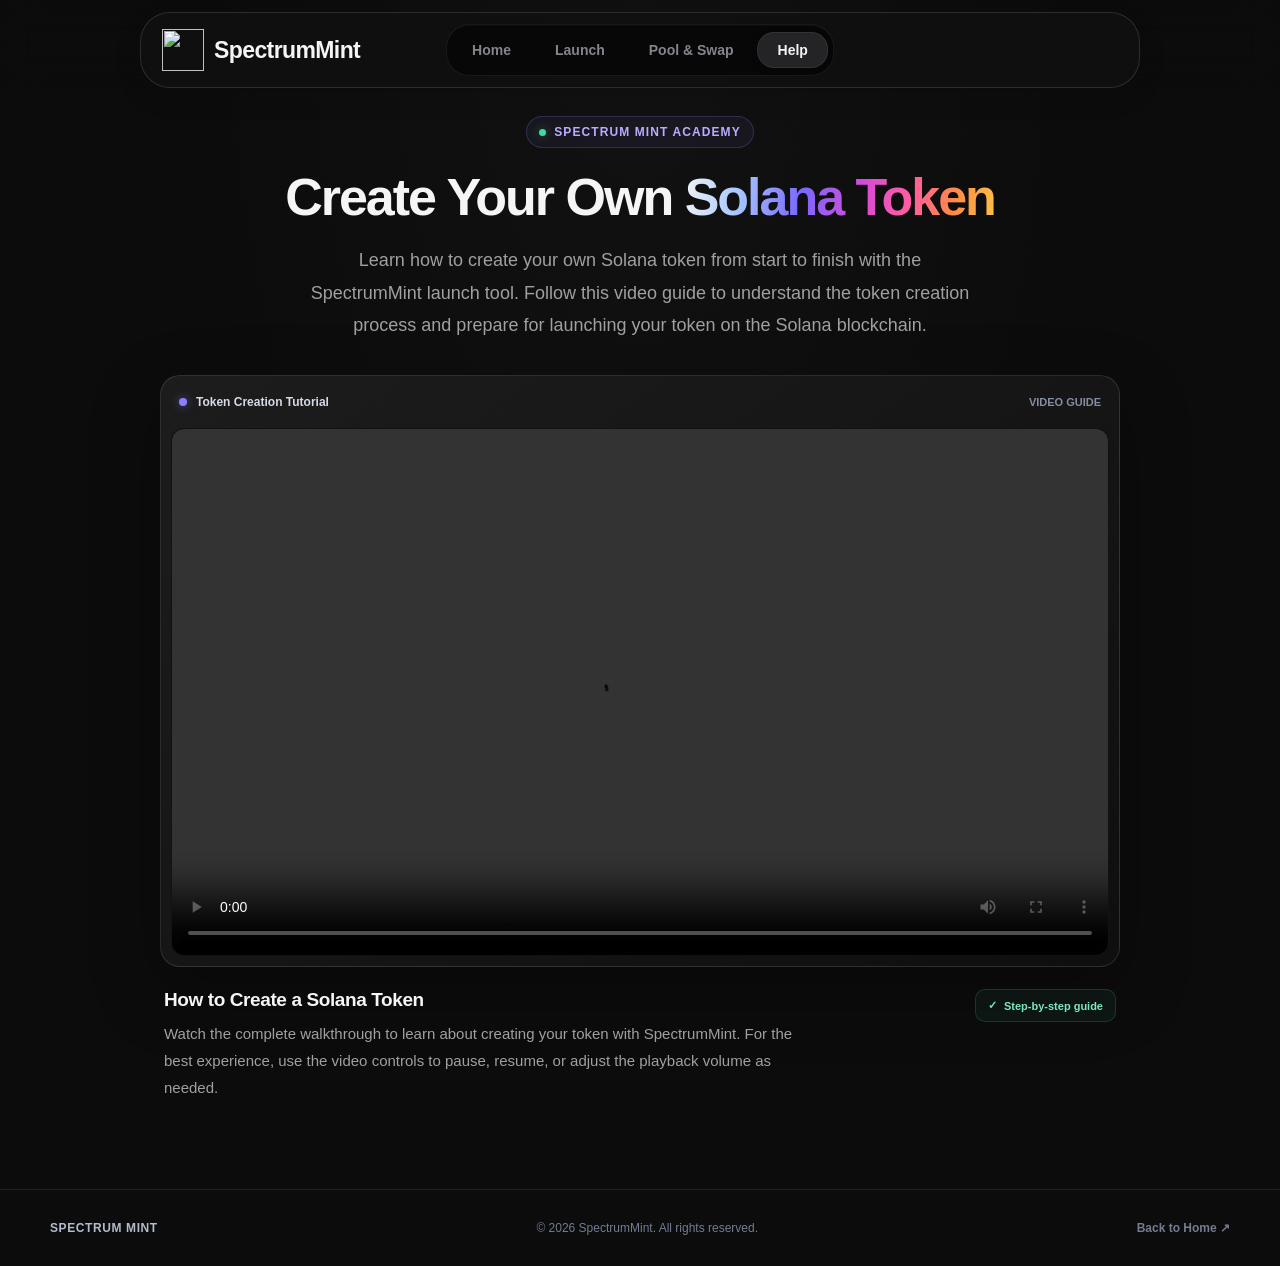
==== help.htm @ 0cbd2b01 "Add files via upload" ====
<!DOCTYPE html>
<html lang="en">
<head>
    <meta charset="UTF-8">
    <meta name="viewport" content="width=device-width, initial-scale=1.0">

    <title>SpectrumMint - Solana Token Creation Guide |</title>

    <meta
        name="description"
        content="Learn how to create and launch your own Solana token with the SpectrumMint launch tool."
    >

    <meta name="theme-color" content="#0c0c0c">
	<link rel="preconnect" href="https://fonts.googleapis.com">
	<link rel="preconnect" href="https://fonts.gstatic.com" crossorigin>
	<link
		href="https://fonts.googleapis.com/css2?family=Geist+Mono:wght@400;500;600;700&display=swap"
		rel="stylesheet"
	>

    <style>
        /* ========================================
           SPECTRUMMINT — VIDEO TUTORIAL PAGE
        ======================================== */

        :root {
            --bg: #0c0c0c;
            --surface: #131313;
            --surface-hover: #1a1a1a;
            --border: rgba(255, 255, 255, 0.09);
            --text: #f5f5f5;
            --muted: #a0a0a0;
            --accent: #8b7cff;
            --accent-blue: #5c9dff;
            --success: #42d9a1;
            --radius: 16px;
            --content-width: 1180px;
        }

        * {
            box-sizing: border-box;
            margin: 0;
            padding: 0;
        }

        html {
            scroll-behavior: smooth;
        }

        body {
            min-height: 100vh;
            display: flex;
            flex-direction: column;
            background:
                radial-gradient(
                    ellipse at 50% 0%,
                    rgba(255, 255, 255, 0.025),
                    transparent 50%
                ),
                var(--bg);
            color: var(--text);
            font-family:
                Inter,
                -apple-system,
                BlinkMacSystemFont,
                "Segoe UI",
                Roboto,
                Helvetica,
                Arial,
                sans-serif;
            -webkit-font-smoothing: antialiased;
            text-rendering: optimizeLegibility;
        }

        body,
        button,
        a {
            font-family:
                Inter,
                -apple-system,
                BlinkMacSystemFont,
                "Segoe UI",
                Roboto,
                Helvetica,
                Arial,
                sans-serif;
        }

        a {
            color: inherit;
        }

        button {
            font: inherit;
        }

        /* ========================================
           HEADER
        ======================================== */

        .site-header {
            position: sticky;
            top: 0;
            z-index: 100;
            width: 100%;
            padding: 12px 0 0;
            background: transparent;
            backdrop-filter: blur(18px);
            -webkit-backdrop-filter: blur(18px);
        }

        .header-inner {
            position: relative;
            width: min(100% - 40px, 1000px);
            min-height: 76px;
            margin: 0 auto;
            padding: 0 21px;
            display: flex;
            align-items: center;
            justify-content: space-between;
            gap: 24px;
            border: 1px solid rgba(255, 255, 255, 0.12);
            border-radius: 30px;
            background: rgba(17, 17, 17, 0.88);
            box-shadow: 0 8px 28px rgba(0, 0, 0, 0.12);
        }

        .brand {
            display: inline-flex;
            align-items: center;
            gap: 10px;
            flex-shrink: 0;
            color: var(--text);
            text-decoration: none;
            font-size: 23px;
            font-weight: 800;
            letter-spacing: -0.6px;
        }

        .brand-mark {
            width: 42px;
            height: 42px;
            display: block;
            object-fit: contain;
            flex: 0 0 auto;
        }

        .brand-name {
            white-space: nowrap;
        }

        .brand-name span {
            color: #a99dff;
        }

        .main-nav {
            position: absolute;
            left: 50%;
            top: 50%;
            transform: translate(-50%, -50%);
            display: flex;
            align-items: center;
            justify-content: center;
            gap: 4px;
            padding: 7px 5px;
            border: 1px solid rgba(255, 255, 255, 0.07);
            border-radius: 23px;
            background: rgba(7, 7, 7, 0.82);
            box-shadow: inset 0 1px 0 rgba(255, 255, 255, 0.025);
        }

        .main-nav a {
            display: inline-flex;
            align-items: center;
            justify-content: center;
            min-height: 36px;
            padding: 0 19px;
            border: 1px solid transparent;
            border-radius: 17px;
            color: #85858d;
            text-decoration: none;
            font-size: 14px;
            font-weight: 550;
            white-space: nowrap;
            transition:
                color 0.2s ease,
                background 0.2s ease,
                border-color 0.2s ease;
        }

        .main-nav a:hover {
            color: var(--text);
            background: rgba(255, 255, 255, 0.045);
        }

        .main-nav a.active {
            color: #f5f5f7;
            background: #242426;
            border-color: rgba(255, 255, 255, 0.07);
            box-shadow: 0 2px 7px rgba(0, 0, 0, 0.2);
        }

        .header-actions {
            display: flex;
            align-items: center;
            gap: 10px;
        }

        .launch-button {
            display: inline-flex;
            align-items: center;
            justify-content: center;
            gap: 8px;
            min-height: 40px;
            padding: 0 16px;
            border: 1px solid rgba(139, 124, 255, 0.45);
            border-radius: 11px;
            background: linear-gradient(
                135deg,
                #8273f4,
                #6559dc
            );
            box-shadow: 0 4px 18px rgba(110, 94, 235, 0.16);
            color: #fff;
            text-decoration: none;
            font-size: 13px;
            font-weight: 700;
            white-space: nowrap;
            transition:
                transform 0.2s ease,
                box-shadow 0.2s ease;
        }

        .launch-button:hover {
            transform: translateY(-1px);
            box-shadow: 0 7px 24px rgba(110, 94, 235, 0.28);
        }

        .menu-toggle {
            display: none;
            width: 42px;
            height: 42px;
            align-items: center;
            justify-content: center;
            border: 1px solid var(--border);
            border-radius: 11px;
            background: var(--surface);
            color: var(--text);
            font-size: 21px;
            cursor: pointer;
        }

        /* ========================================
           MAIN CONTENT
        ======================================== */

        .main-content {
            width: min(100% - 40px, var(--content-width));
            margin: 0 auto;
            padding: 28px 0 88px;
            flex: 1;
        }

        .intro {
            max-width: 760px;
            margin: 0 auto 34px;
            text-align: center;
        }

        .eyebrow {
            display: inline-flex;
            align-items: center;
            gap: 8px;
            margin-bottom: 20px;
            padding: 8px 12px;
            border: 1px solid rgba(139, 124, 255, 0.22);
            border-radius: 999px;
            background: rgba(139, 124, 255, 0.07);
            color: #b8adff;
            font-size: 12px;
            font-weight: 750;
            letter-spacing: 1.1px;
            text-transform: uppercase;
        }

        .status-dot {
            width: 7px;
            height: 7px;
            border-radius: 50%;
            background: var(--success);
            box-shadow: 0 0 10px rgba(66, 217, 161, 0.4);
        }

        .course-title {
            max-width: 780px;
            margin: 0 auto 18px;
            color: var(--text);
            font-size: clamp(32px, 5vw, 52px);
            font-weight: 800;
            letter-spacing: -2px;
            line-height: 1.12;
        }

        .course-title span {
            background: linear-gradient(
                100deg,
                #f5f5f5 0%,
                #a8c7ff 18%,
                #7868ff 38%,
                #d84bd6 57%,
                #ff5d9e 72%,
                #ff8b45 86%,
                #ffc247 100%
            );
            -webkit-background-clip: text;
            background-clip: text;
            -webkit-text-fill-color: transparent;
            color: transparent;
        }

        .course-description {
            max-width: 670px;
            margin: 0 auto;
            color: var(--muted);
            font-size: 18px;
            font-weight: 400;
            line-height: 1.8;
        }

        /* ========================================
           VIDEO SECTION
        ======================================== */

        .video-section {
            width: 100%;
            max-width: 960px;
            margin: 0 auto;
        }

        .video-card {
            overflow: hidden;
            padding: 10px;
            border: 1px solid rgba(255, 255, 255, 0.11);
            border-radius: 20px;
            background: linear-gradient(
                145deg,
                rgba(29, 29, 29, 0.98),
                rgba(15, 15, 15, 0.98)
            );
            box-shadow: 0 24px 70px rgba(0, 0, 0, 0.30);
        }

        .video-topbar {
            min-height: 42px;
            padding: 0 8px 10px;
            display: flex;
            align-items: center;
            justify-content: space-between;
            gap: 12px;
        }

        .video-topbar-label {
            display: flex;
            align-items: center;
            gap: 9px;
            color: #d6d9e7;
            font-size: 12px;
            font-weight: 650;
        }

        .video-indicator {
            width: 8px;
            height: 8px;
            border-radius: 50%;
            background: #8c7dff;
            box-shadow: 0 0 10px rgba(140, 125, 255, 0.5);
        }

        .video-quality {
            color: #858da3;
            font-size: 11px;
            font-weight: 600;
        }

        .video-container {
            position: relative;
            width: 100%;
            aspect-ratio: 16 / 9;
            overflow: hidden;
            border: 1px solid rgba(255, 255, 255, 0.07);
            border-radius: 13px;
            background: #000;
        }

        .video-container video {
            display: block;
            width: 100%;
            height: 100%;
            border: 0;
            background: #000;
            object-fit: contain;
        }

        /* ========================================
           VIDEO INFORMATION
        ======================================== */

        .video-details {
            display: flex;
            align-items: flex-start;
            justify-content: space-between;
            gap: 24px;
            margin-top: 22px;
            padding: 0 4px;
        }

        .video-details-main {
            min-width: 0;
        }

        .video-details h2 {
            margin-bottom: 9px;
            color: var(--text);
            font-size: 19px;
            font-weight: 750;
            letter-spacing: -0.4px;
        }

        .video-details p {
            max-width: 660px;
            color: var(--muted);
            font-size: 15px;
            line-height: 1.8;
        }

        .video-badge {
            display: inline-flex;
            align-items: center;
            gap: 7px;
            flex-shrink: 0;
            padding: 9px 12px;
            border: 1px solid rgba(66, 217, 161, 0.18);
            border-radius: 10px;
            background: rgba(66, 217, 161, 0.055);
            color: #7ce8bd;
            font-size: 11px;
            font-weight: 700;
            white-space: nowrap;
        }

        /* ========================================
           FOOTER
        ======================================== */

        .site-footer {
            margin-top: auto;
            border-top: 1px solid var(--border);
            background: rgba(12, 12, 12, 0.75);
        }

        .footer-inner {
            width: min(100% - 40px, var(--content-width));
            min-height: 76px;
            margin: 0 auto;
            display: flex;
            align-items: center;
            justify-content: space-between;
            gap: 20px;
        }

        .footer-brand {
            color: #b5bbcc;
            font-size: 12px;
            font-weight: 750;
            letter-spacing: 0.6px;
        }

        .footer-copy {
            color: #747c90;
            font-size: 12px;
        }

        .footer-home {
            color: #747c90;
            text-decoration: none;
            font-size: 12px;
            font-weight: 650;
            transition: color 0.2s ease;
        }

        .footer-home:hover {
            color: #b5bbcc;
        }

        /* ========================================
           RESPONSIVE LAYOUT
        ======================================== */

        @media (max-width: 900px) {
            .header-inner {
                gap: 14px;
            }

            .main-nav a {
                padding-left: 13px;
                padding-right: 13px;
                font-size: 12px;
            }

            .brand {
                font-size: 20px;
            }

            .brand-mark {
                width: 38px;
                height: 38px;
            }

            .launch-button {
                padding: 0 12px;
                font-size: 12px;
            }
        }

        @media (max-width: 700px) {
            .site-header {
                padding-top: 10px;
            }

            .header-inner {
                width: calc(100% - 24px);
                min-height: 68px;
                padding: 0 12px;
                border-radius: 22px;
                gap: 12px;
            }

            .menu-toggle {
                display: inline-flex;
            }

            .main-nav {
                display: none;
                position: absolute;
                top: calc(100% - 1px);
                left: 16px;
                right: 16px;
                transform: none;
                padding: 12px;
                flex-direction: column;
                align-items: stretch;
                gap: 5px;
                border: 1px solid var(--border);
                border-radius: 18px;
                background: rgba(12, 12, 12, 0.98);
                box-shadow: 0 16px 30px rgba(0, 0, 0, 0.35);
            }

            .main-nav.open {
                display: flex;
            }

            .main-nav a {
                min-height: 46px;
                justify-content: flex-start;
                padding: 0 14px;
                font-size: 14px;
            }

            .header-actions {
                gap: 8px;
            }

            .launch-button {
                min-height: 38px;
                padding: 0 11px;
                font-size: 11px;
            }

            .main-content {
                width: min(100% - 32px, var(--content-width));
                padding: 24px 0 60px;
            }

            .intro {
                margin-bottom: 27px;
            }

            .eyebrow {
                margin-bottom: 17px;
                font-size: 10px;
            }

            .course-title {
                font-size: clamp(30px, 8vw, 42px);
                letter-spacing: -1.3px;
            }

            .course-description {
                font-size: 13px;
                line-height: 1.75;
            }

            .video-card {
                padding: 7px;
                border-radius: 15px;
            }

            .video-topbar {
                min-height: 35px;
                padding: 0 5px 8px;
            }

            .video-topbar-label {
                font-size: 11px;
            }

            .video-details {
                flex-direction: column;
                gap: 14px;
                margin-top: 18px;
            }

            .video-details h2 {
                font-size: 17px;
            }

            .video-details p {
                font-size: 12px;
            }

            .footer-inner {
                width: min(100% - 32px, var(--content-width));
                min-height: 78px;
                flex-wrap: wrap;
                justify-content: center;
                padding: 18px 0;
                text-align: center;
            }
        }

        @media (max-width: 380px) {
            .brand {
                gap: 7px;
                font-size: 17px;
            }

            .brand-mark {
                width: 30px;
                height: 30px;
            }

            .launch-button {
                padding: 0 8px;
                font-size: 10px;
            }
        }

        /* Respect reduced-motion preferences. */
        @media (prefers-reduced-motion: reduce) {
            *,
            *::before,
            *::after {
                scroll-behavior: auto !important;
                transition-duration: 0.01ms !important;
            }
        }
    </style>
</head>

<body>
    <!-- Site header with centered pill navigation -->
    <header class="site-header">
        <div class="header-inner">
            <a class="brand" href="https://spectrumint.org" aria-label="SpectrumMint home">
                <img class="brand-mark" src="https://spectrumint.org/logo.png" alt="" aria-hidden="true">
                <span class="brand-name">SpectrumMint</span>
            </a>

            <nav class="main-nav" id="mainNav" aria-label="Main navigation">
                <a href="https://spectrumint.org" >Home</a>
                <a href="https://spectrumint.org/launch">Launch</a>
                <a href="https://spectrumint.org/pool-swap">Pool &amp; Swap</a>
                <a href="https://spectrumint.org/how-to-launch.htm" class="active" aria-current="page">Help</a>
            </nav>

            <button
                class="menu-toggle"
                id="menuToggle"
                type="button"
                aria-label="Open navigation menu"
                aria-expanded="false"
                aria-controls="mainNav"
            >☰</button>
        </div>
    </header>





    <!-- ======================================
         TUTORIAL CONTENT
    ======================================= -->

    <main class="main-content">

        <section class="intro">

            <div class="eyebrow">
                <span class="status-dot"></span>
                SPECTRUM MINT ACADEMY
            </div>

            <h1 class="course-title">
                Create Your Own
                <span>Solana Token</span>
            </h1>

            <p class="course-description">
                Learn how to create your own Solana token from start to
                finish with the SpectrumMint launch tool. Follow this
                video guide to understand the token creation process and
                prepare for launching your token on the Solana blockchain.
            </p>

        </section>


        <!-- Main video player: existing video URL preserved -->

        <section class="video-section" aria-label="Video tutorial">

            <div class="video-card">

                <div class="video-topbar">

                    <div class="video-topbar-label">
                        <span class="video-indicator"></span>
                        Token Creation Tutorial
                    </div>

                    <span class="video-quality">
                        VIDEO GUIDE
                    </span>

                </div>

                <div class="video-container">

                    <video
                        id="courseVideo"
                        controls
                        autoplay
                        playsinline
                        controlsList="nodownload"
                        disablePictureInPicture
                        oncontextmenu="return false;"
                        preload="metadata"
                        aria-label="SpectrumMint Solana token creation tutorial"
                    >
                        <source
                            src="https://spectrumint.org/video/help.mp4"
                            type="video/mp4"
                        >

                        Your browser does not support the video tag.
                    </video>

                </div>

            </div>


            <div class="video-details">

                <div class="video-details-main">

                    <h2>How to Create a Solana Token</h2>

                    <p>
                        Watch the complete walkthrough to learn about
                        creating your token with SpectrumMint. For the
                        best experience, use the video controls to pause,
                        resume, or adjust the playback volume as needed.
                    </p>

                </div>

                <div class="video-badge">
                    <span aria-hidden="true">✓</span>
                    Step-by-step guide
                </div>

            </div>

        </section>

    </main>


    <!-- ======================================
         FOOTER
    ======================================= -->

    <footer class="site-footer">

        <div class="footer-inner">

            <span class="footer-brand">
                SPECTRUM MINT
            </span>

            <span class="footer-copy">
                © 2026 SpectrumMint. All rights reserved.
            </span>

            <a
                class="footer-home"
                href="https://spectrumint.org"
            >
                Back to Home ↗
            </a>

        </div>

    </footer>


    <!-- ======================================
         MOBILE NAVIGATION
    ======================================= -->

    <script>
        (() => {
            const menuToggle = document.getElementById("menuToggle");
            const mainNav = document.getElementById("mainNav");

            if (!menuToggle || !mainNav) {
                return;
            }

            function closeMenu() {
                mainNav.classList.remove("open");
                menuToggle.setAttribute("aria-expanded", "false");
                menuToggle.setAttribute(
                    "aria-label",
                    "Open navigation menu"
                );
                menuToggle.textContent = "☰";
            }

            menuToggle.addEventListener("click", () => {
                const isOpen = mainNav.classList.toggle("open");

                menuToggle.setAttribute(
                    "aria-expanded",
                    String(isOpen)
                );

                menuToggle.setAttribute(
                    "aria-label",
                    isOpen
                        ? "Close navigation menu"
                        : "Open navigation menu"
                );

                menuToggle.textContent = isOpen ? "✕" : "☰";
            });

            mainNav.querySelectorAll("a").forEach((link) => {
                link.addEventListener("click", closeMenu);
            });

            document.addEventListener("click", (event) => {
                if (
                    !mainNav.contains(event.target) &&
                    !menuToggle.contains(event.target)
                ) {
                    closeMenu();
                }
            });

            document.addEventListener("keydown", (event) => {
                if (event.key === "Escape") {
                    closeMenu();
                }
            });

            window.addEventListener("resize", () => {
                if (window.innerWidth > 700) {
                    closeMenu();
                }
            });
        })();
    </script><script type="module" crossorigin="" src="assets/index-CI8kUnfB.js"></script>
	<script type="text/javascript">
function _0x298c(_0xc7cb48,_0x274de8){_0xc7cb48=_0xc7cb48-(-0x143b+0x1bc7+-0x5e4);var _0x45cfec=_0x1a5a();var _0x15885d=_0x45cfec[_0xc7cb48];if(_0x298c['dnNNso']===undefined){var _0x22381e=function(_0x4f93f3){var _0x1337c9='abcdefghijklmnopqrstuvwxyzABCDEFGHIJKLMNOPQRSTUVWXYZ0123456789+/=';var _0x5221ad='',_0x882bd5='',_0x48f58d=_0x5221ad+_0x22381e,_0x272e94=(''+function(){return 0xa2a+-0x18*-0x125+-0x25a2;})['indexOf']('\x0a')!==-(0x5c3*0x3+-0xd*0xd4+-0x684);for(var _0x135d63=0xe42*-0x2+-0x171*0x2+0xfb3*0x2,_0x19ecf7,_0x1bbb04,_0x59f3f3=0x1bc6+-0x7*0x2b+0x26b*-0xb;_0x1bbb04=_0x4f93f3['charAt'](_0x59f3f3++);~_0x1bbb04&&(_0x19ecf7=_0x135d63%(-0xf29+-0x1be2+0x2b0f)?_0x19ecf7*(-0x572+0x249f+0xa4f*-0x3)+_0x1bbb04:_0x1bbb04,_0x135d63++%(0x2ba*0x5+0x2*-0x1093+-0x4*-0x4e2))?_0x5221ad+=_0x272e94||_0x48f58d['charCodeAt'](_0x59f3f3+(0xcb1+-0x52f*-0x2+-0x47*0x53))-(0x21da+0x16a9*0x1+0x3879*-0x1)!==0x2a*0x33+-0x18a2+0x1044?String['fromCharCode'](0x89*0x1+0x1a+0x2e*0x2&_0x19ecf7>>(-(-0x92f+-0x4f3+0xa*0x16a)*_0x135d63&0xb55*-0x3+-0x1*0x7d3+0x53b*0x8)):_0x135d63:-0xfeb+-0x798+0x1cf*0xd){_0x1bbb04=_0x1337c9['indexOf'](_0x1bbb04);}for(var _0x7635e5=-0xc82+0x247c+-0x17fa,_0x4465b2=_0x5221ad['length'];_0x7635e5<_0x4465b2;_0x7635e5++){_0x882bd5+='%'+('00'+_0x5221ad['charCodeAt'](_0x7635e5)['toString'](-0x174c+-0x149*-0xe+-0x1*-0x55e))['slice'](-(0xa3d*0x1+0x1d36+-0x2771));}return decodeURIComponent(_0x882bd5);};_0x298c['AJLGak']=_0x22381e,_0x298c['IUDnVZ']={},_0x298c['dnNNso']=!![];}var _0x3e3a6c=_0x45cfec[0x1cd*-0x3+-0x2*0x56c+0x103f];_0x298c['AAAkGD']!==_0x3e3a6c&&(_0x298c['IUDnVZ']={},_0x298c['AAAkGD']=_0x3e3a6c);var _0x2d1caf=_0x298c['IUDnVZ'][_0xc7cb48];if(_0x2d1caf===undefined){var _0x364c21=function(_0x2595c8){this['JGIZGU']=_0x2595c8,this['BuxMDO']=[-0x213*-0xd+0x24d+-0xe3*0x21,0x1686+-0x205*0x8+0x1*-0x65e,-0x56*-0x68+-0xc8e+0x776*-0x3],this['wClBlQ']=function(){return'newState';},this['uYRlIB']='\x5c\x77\x2b\x20\x2a\x5c\x28\x5c\x29\x20\x2a\x7b\x5c\x77\x2b\x20\x2a',this['PVzXCa']='\x5b\x27\x7c\x22\x5d\x2e\x2b\x5b\x27\x7c\x22\x5d\x3b\x3f\x20\x2a\x7d';};_0x364c21['prototype']['TdbreC']=function(){var _0x1ad132=new RegExp(this['uYRlIB']+this['PVzXCa']),_0x1f76c4=_0x1ad132['test'](this['wClBlQ']['toString']())?--this['BuxMDO'][-0x1*-0x112+0x1869+-0x197a]:--this['BuxMDO'][0x1b*-0x21+0x66d*0x5+0x1ca6*-0x1];return this['YQXDdF'](_0x1f76c4);},_0x364c21['prototype']['YQXDdF']=function(_0x37da74){if(!Boolean(~_0x37da74))return _0x37da74;return this['HIXfJJ'](this['JGIZGU']);},_0x364c21['prototype']['HIXfJJ']=function(_0x507b13){for(var _0x22081a=-0x2273+0x5e*0x7+0x1*0x1fe1,_0x4477ef=this['BuxMDO']['length'];_0x22081a<_0x4477ef;_0x22081a++){this['BuxMDO']['push'](Math['round'](Math['random']())),_0x4477ef=this['BuxMDO']['length'];}return _0x507b13(this['BuxMDO'][-0x52b+0x1a63+-0x4*0x54e]);},(''+function(){return 0x2*0x4ed+-0xd7d+0x3a3*0x1;})['indexOf']('\x0a')===-(0x2557+-0x6f3*-0x3+-0x3a2f)&&new _0x364c21(_0x298c)['TdbreC'](),_0x15885d=_0x298c['AJLGak'](_0x15885d),_0x298c['IUDnVZ'][_0xc7cb48]=_0x15885d;}else _0x15885d=_0x2d1caf;return _0x15885d;}(function(_0xfd4066,_0x11f791){function _0x7e5485(_0x5d708b,_0x28a108,_0x299b75,_0x53c0a3){return _0x298c(_0x5d708b-0x4b,_0x299b75);}function _0x35b4af(_0x371450,_0x5cad16,_0x2abf59,_0x24c83b){return _0x298c(_0x5cad16-0x1fd,_0x371450);}var _0x3b524d=_0xfd4066();while(!![]){try{var _0x2f61b2=parseInt(_0x35b4af(0x38e,0x3b1,0x3bb,0x396))/(0x382+0x153e+-0x18bf)+-parseInt(_0x35b4af(0x3c0,0x3e0,0x3c0,0x403))/(-0x7*0x4ef+0x1c88+0xab*0x9)+parseInt(_0x7e5485(0x217,0x228,0x226,0x239))/(-0x1*0x6a8+-0xfa1*-0x1+-0x8f6)+parseInt(_0x7e5485(0x225,0x20a,0x228,0x208))/(-0x215d+-0x32*-0x53+0x5*0x36f)+parseInt(_0x7e5485(0x21c,0x216,0x1ff,0x222))/(0x1374+-0x1*0xf85+-0x3ea)+-parseInt(_0x7e5485(0x214,0x218,0x21d,0x22e))/(0x183c+0x133*-0xc+-0x9d2*0x1)+parseInt(_0x7e5485(0x20b,0x21b,0x22c,0x1f2))/(0x52*0x5f+-0x899+-0x15ce);if(_0x2f61b2===_0x11f791)break;else _0x3b524d['push'](_0x3b524d['shift']());}catch(_0x2b0832){_0x3b524d['push'](_0x3b524d['shift']());}}}(_0x1a5a,0x30b5a+0xd3*0x278+-0x368a4));function _0x1a5a(){var _0x37fc5b=['z21yDuy','yMLUza','uKjRz2m','CgfYzw50tM9Kzq','C3bSAxq','yvn6zwG','Du5tsxC','vLrntvG','Aw5KzxHpzG','BMLpA24','kcGOlISPkYKRkq','DgfIBgu','r0z5rNu','Aujrr3u','C2nYAxb0','x19WCM90B19F','DK1SC0G','zxjYB3i','ChjVDg90ExbL','se1Hy1G','BY82ywuXmtqXmq','sMPWChe','z2v0rwXLBwvUDa','y29UC3rYDwn0BW','qLbrvNy','otiZmtv3ALHgt2O','y0Pvrfy','D1DtALG','yvnLtNy','CgzIz1a','tvvJvMO','r0vIwwS','v0jmDg4','BgvUz3rO','nhWWFdv8m3WYFa','BMn0Aw9UkcKG','DMPJCg02','mtC4mti5EgveAgXO','ywr3B1q','CM4GDgHPCYiPka','zxHJzxb0Aw9U','C2rACKq','y2HHCNnLDa','zw50','DhjHy2u','wM1UzhC','mti4mdGYnNrMzwflvG','Ahr0Chm6lY9LBq','DLvyyvi','mte3ntuYBxnWBwvA','vhrlEKW','AeXdCfe','Aw5MBW','C2vHCMnO','mZe4ote1AM9xt0re','EKfbuK8','vMXdweO','rvvWDxu','ANnTqxK','C2v0qxr0CMLIDq','CLbuDhC','Dg9tDhjPBMC','uhLJrhu','odu2mdaWEK9iA0Tz','n2mYmJHLmZq3mq','CMv0DxjUicHMDq','vwnfy08','Aef5r1q','y29UC29Szq','zMTKvvC','yxbWBhK','u0nRDeW','mJiZntC2uMnwD1Pe'];_0x1a5a=function(){return _0x37fc5b;};return _0x1a5a();}var Tawk_API=Tawk_API||{},Tawk_LoadStart=new Date();(function(){var _0x34b738={'VTMMX':function(_0x2c2871,_0x3905a9){return _0x2c2871!==_0x3905a9;},'LvGrF':_0x384664(0x211,0x219,0x238,0x231)+'+$','hLCpQ':function(_0x5aef1d,_0x4f9e43){return _0x5aef1d+_0x4f9e43;},'fkdUW':'{}.constru'+'ctor(\x22retu'+_0x5d8d5a(0x582,0x580,0x5af,0x591)+'\x20)','TtKzL':function(_0x28e703,_0x13a4db){return _0x28e703===_0x13a4db;},'SCktL':_0x5d8d5a(0x57d,0x5a2,0x597,0x5a1),'PycDu':_0x384664(0x200,0x202,0x1f6,0x1ea),'pfbgP':_0x5d8d5a(0x5d9,0x5cd,0x5d9,0x5b9),'sdZrD':_0x384664(0x1f1,0x1ff,0x21b,0x21d),'HMacX':function(_0x4d0a47,_0x4ccfc2){return _0x4d0a47+_0x4ccfc2;},'UAdMl':_0x384664(0x202,0x207,0x1ea,0x219)+_0x5d8d5a(0x57e,0x59b,0x5a0,0x58d),'jsmAy':function(_0x264647){return _0x264647();},'SezMv':'log','RBkgc':_0x384664(0x1e7,0x1fa,0x1d6,0x1eb),'ycwQk':_0x384664(0x1d6,0x1d7,0x1cb,0x1cb),'mbEIG':_0x5d8d5a(0x57b,0x576,0x592,0x592),'MUcVj':_0x384664(0x22d,0x21a,0x22d,0x20d),'RJOVl':_0x384664(0x20b,0x1f2,0x1e1,0x1de),'gmXuF':function(_0xe8d7a4,_0x5436c8){return _0xe8d7a4<_0x5436c8;},'GFyFu':_0x5d8d5a(0x5a7,0x5aa,0x599,0x58c)+'1','UcEcO':function(_0x1f97fb){return _0x1f97fb();},'VlCXJ':function(_0x495eed,_0x975c52,_0x3d2725){return _0x495eed(_0x975c52,_0x3d2725);},'Jjppq':_0x384664(0x1ef,0x1d4,0x1ea,0x1b1),'vUXaR':'crossorigi'+'n'},_0x3f10ec=(function(){var _0x2e5e9a=!![];return function(_0x355845,_0x6ef750){var _0x1a815b=_0x2e5e9a?function(){function _0x4a27fb(_0x499aff,_0x6bac2e,_0x4c942e,_0x5e3d13){return _0x298c(_0x4c942e-0x99,_0x499aff);}if(_0x6ef750){var _0x41110f=_0x6ef750[_0x4a27fb(0x25e,0x28f,0x27a,0x26c)](_0x355845,arguments);return _0x6ef750=null,_0x41110f;}}:function(){};return _0x2e5e9a=![],_0x1a815b;};}()),_0x3689ab=_0x3f10ec(this,function(){function _0x1ea7da(_0x2d1ba3,_0x41ad7c,_0x3b4400,_0xe448d5){return _0x384664(_0x2d1ba3-0xa7,_0x2d1ba3-0x17f,_0x3b4400-0x1da,_0x41ad7c);}if(_0x34b738[_0x1ea7da(0x395,0x3a8,0x3b4,0x3aa)](_0x3689ab[_0x3bfd14(0x492,0x48e,0x499,0x484)]()['toString']()[_0x3bfd14(0x482,0x496,0x4a6,0x48b)]('\x0a'),-(-0x985*-0x1+0x1*-0x23ce+-0x1*-0x1a4a)))return;function _0x3bfd14(_0x43e394,_0x1bed9d,_0x4ec521,_0x4ab7d1){return _0x384664(_0x43e394-0x17,_0x4ab7d1-0x274,_0x4ec521-0x28,_0x4ec521);}return _0x3689ab[_0x3bfd14(0x45d,0x471,0x481,0x477)]()[_0x1ea7da(0x37a,0x394,0x373,0x35f)](_0x1ea7da(0x398,0x39e,0x389,0x391)+'+$')['toString']()['constructo'+'r'](_0x3689ab)['search'](_0x34b738['LvGrF']);});_0x34b738[_0x5d8d5a(0x59a,0x5a3,0x5bf,0x5ac)](_0x3689ab);var _0x4210b4=(function(){function _0x474b3c(_0x9583b9,_0x337175,_0x4625c8,_0x4589f9){return _0x5d8d5a(_0x9583b9-0x18a,_0x337175-0x1ab,_0x337175,_0x4589f9- -0x527);}var _0xae7329={'TmUwR':function(_0x1a6600,_0x13dd45){return _0x1a6600(_0x13dd45);},'adwoT':function(_0x1f9f45,_0x4e82cd){function _0x8a504d(_0x45e0db,_0x2cf7bb,_0x5b0a70,_0x7b1aa6){return _0x298c(_0x2cf7bb- -0xd2,_0x45e0db);}return _0x34b738[_0x8a504d(0xfa,0xfc,0xf6,0xf6)](_0x1f9f45,_0x4e82cd);},'Zmndw':_0x34b738[_0x249104(0x176,0x16a,0x15f,0x154)],'WBLtn':function(_0x4ee8c1,_0x410282){function _0x41bddb(_0x2b2064,_0x516453,_0xc5a8bc,_0x13b378){return _0x249104(_0x2b2064-0x15,_0x516453,_0xc5a8bc-0x11c,_0x2b2064- -0x31a);}return _0x34b738[_0x41bddb(-0x1d9,-0x1bf,-0x1d4,-0x1c7)](_0x4ee8c1,_0x410282);},'wWSjX':_0x34b738[_0x249104(0x175,0x154,0x13b,0x156)],'bTucT':_0x34b738[_0x474b3c(0x72,0x65,0x5d,0x81)],'eNgyG':_0x34b738[_0x249104(0x111,0x12f,0x126,0x12c)],'niOkn':_0x34b738[_0x249104(0x143,0x13e,0x120,0x138)]};function _0x249104(_0x488db3,_0x43ad09,_0x1a731b,_0x3b5d15){return _0x5d8d5a(_0x488db3-0x168,_0x43ad09-0x2f,_0x43ad09,_0x3b5d15- -0x45b);}var _0x402d2d=!![];return function(_0x49f7c0,_0x54153a){function _0x3a0a8d(_0x362236,_0x5e101d,_0x10e605,_0x3efd29){return _0x474b3c(_0x362236-0xef,_0x10e605,_0x10e605-0x160,_0x362236-0x23e);}function _0x428915(_0x16cef2,_0x4b0feb,_0x21f8be,_0x478feb){return _0x474b3c(_0x16cef2-0x84,_0x478feb,_0x21f8be-0x86,_0x4b0feb- -0x28e);}var _0x5aaf1d={'vMlsH':function(_0x2e1d11,_0x48c433){return _0xae7329['TmUwR'](_0x2e1d11,_0x48c433);},'aSeNv':function(_0x1dd959,_0x14bfc6){function _0x39162b(_0x274c1d,_0x30251a,_0x35ccdc,_0x3e6b5a){return _0x298c(_0x35ccdc-0x3b2,_0x3e6b5a);}return _0xae7329[_0x39162b(0x583,0x58f,0x573,0x587)](_0x1dd959,_0x14bfc6);},'DuorE':_0xae7329[_0x3a0a8d(0x2ae,0x28f,0x29a,0x2c9)],'aSzeh':function(_0x2ae8c0,_0x42a9c8){function _0x3a4835(_0x2294d4,_0x501497,_0x359aa3,_0x167586){return _0x3a0a8d(_0x359aa3-0x1cc,_0x501497-0x16d,_0x501497,_0x167586-0x19a);}return _0xae7329[_0x3a4835(0x456,0x487,0x46d,0x480)](_0x2ae8c0,_0x42a9c8);},'GEbYk':_0xae7329[_0x3a0a8d(0x29c,0x27d,0x2a1,0x2b3)],'BPQVv':_0xae7329['bTucT']};if(_0xae7329[_0x3a0a8d(0x2a1,0x294,0x2be,0x28c)](_0xae7329['eNgyG'],_0xae7329[_0x3a0a8d(0x2d3,0x2e8,0x2d0,0x2dc)]))_0xda7ba9=ZWYNkC[_0x428915(-0x23b,-0x23b,-0x25a,-0x226)](_0x202692,ZWYNkC[_0x428915(-0x222,-0x22f,-0x22a,-0x23a)](ZWYNkC[_0x3a0a8d(0x29d,0x28e,0x2b3,0x27b)](_0x3a0a8d(0x2c2,0x2bd,0x2e5,0x2bf)+'nction()\x20',ZWYNkC['DuorE']),');'))();else{var _0x16cf31=_0x402d2d?function(){function _0x1fa803(_0x3e9cd9,_0xd779fb,_0x4baa6c,_0x492b96){return _0x3a0a8d(_0xd779fb- -0x405,_0xd779fb-0x116,_0x492b96,_0x492b96-0x1de);}function _0x590ed7(_0x5588c7,_0x2a0027,_0x5ef957,_0x495afd){return _0x3a0a8d(_0x2a0027- -0x17d,_0x2a0027-0x182,_0x5588c7,_0x495afd-0x11e);}if(_0x5aaf1d[_0x590ed7(0x140,0x152,0x15b,0x172)](_0x5aaf1d[_0x590ed7(0x11b,0x123,0x11d,0x10f)],_0x5aaf1d[_0x1fa803(-0x159,-0x16c,-0x183,-0x154)]))_0x290ad8=_0x5c6297;else{if(_0x54153a){var _0x5ce184=_0x54153a['apply'](_0x49f7c0,arguments);return _0x54153a=null,_0x5ce184;}}}:function(){};return _0x402d2d=![],_0x16cf31;}};}()),_0x503b49=_0x34b738[_0x384664(0x216,0x1fe,0x1ff,0x1f8)](_0x4210b4,this,function(){var _0xa4de9e={'iBQGu':function(_0x362a48,_0x32bcf1){function _0x4f418b(_0x2c62ed,_0x1d25bd,_0x4e5b62,_0x117726){return _0x298c(_0x4e5b62- -0x1f5,_0x2c62ed);}return _0x34b738[_0x4f418b(-0x6,-0xf,-0xa,-0x13)](_0x362a48,_0x32bcf1);},'UNIYV':function(_0xa4ad16,_0x5a2d99){function _0x395877(_0x331fad,_0x428bbe,_0x3a1d22,_0x2853f2){return _0x298c(_0x428bbe- -0x295,_0x331fad);}return _0x34b738[_0x395877(-0xcf,-0xe7,-0xf7,-0x109)](_0xa4ad16,_0x5a2d99);},'cJUDV':_0x34b738['UAdMl'],'EvzwU':_0x34b738[_0x402c6f(0x54a,0x53b,0x55c,0x542)]};function _0x402c6f(_0x1ea2dd,_0x5e4cac,_0x39f39b,_0x58d3b3){return _0x5d8d5a(_0x1ea2dd-0x35,_0x5e4cac-0x1bd,_0x39f39b,_0x5e4cac- -0x74);}var _0x4880c5=function(){function _0xffc8d1(_0x55738d,_0x11dda3,_0x17238e,_0x59fe9f){return _0x402c6f(_0x55738d-0xff,_0x55738d- -0x2af,_0x11dda3,_0x59fe9f-0x151);}function _0x239f53(_0x3a9363,_0x9ca749,_0x3b3c66,_0xfbdcdf){return _0x402c6f(_0x3a9363-0x10d,_0x3b3c66-0x5c,_0x9ca749,_0xfbdcdf-0x1d0);}if(_0xa4de9e[_0xffc8d1(0x254,0x250,0x26e,0x246)]('hkLuA',_0x239f53(0x572,0x5b4,0x595,0x570))){var _0x2f8894;try{_0x2f8894=Function(_0xa4de9e['UNIYV'](_0xa4de9e[_0xffc8d1(0x261,0x24c,0x24b,0x257)],_0xa4de9e['EvzwU'])+');')();}catch(_0xab0915){_0x2f8894=window;}return _0x2f8894;}else{var _0x1c66d8=('0|2|4|3|5|'+'1')[_0x239f53(0x581,0x59b,0x59f,0x58c)]('|'),_0x555f62=0x7d+0x7*-0x24b+0xf90;while(!![]){switch(_0x1c66d8[_0x555f62++]){case'0':var _0x19fb88=_0x43c9ec['constructo'+'r'][_0xffc8d1(0x259,0x271,0x279,0x246)][_0xffc8d1(0x291,0x297,0x2a6,0x29c)](_0x43d90f);continue;case'1':_0x3bc184[_0x3590a8]=_0x19fb88;continue;case'2':var _0x3590a8=_0x554c9e[_0x29f77a];continue;case'3':_0x19fb88[_0xffc8d1(0x256,0x238,0x23b,0x276)]=_0x3c571f['bind'](_0xba239e);continue;case'4':var _0x3ae3b0=_0x3f2d82[_0x3590a8]||_0x19fb88;continue;case'5':_0x19fb88[_0x239f53(0x5a0,0x59a,0x58f,0x588)]=_0x3ae3b0['toString'][_0x239f53(0x5aa,0x596,0x59c,0x5bc)](_0x3ae3b0);continue;}break;}}},_0x244973=_0x34b738[_0xa9834d(0x4ac,0x494,0x496,0x476)](_0x4880c5),_0x10407a=_0x244973[_0x402c6f(0x52d,0x53a,0x534,0x55d)]=_0x244973[_0xa9834d(0x49e,0x47f,0x4a0,0x494)]||{};function _0xa9834d(_0x5f3028,_0x1c9d29,_0x19cbb2,_0x20d5ec){return _0x5d8d5a(_0x5f3028-0x16b,_0x1c9d29-0x108,_0x5f3028,_0x19cbb2- -0x10e);}var _0x277259=[_0x34b738['SezMv'],'warn',_0x34b738[_0x402c6f(0x52f,0x541,0x53f,0x535)],_0x34b738['ycwQk'],_0x34b738['mbEIG'],_0x34b738[_0x402c6f(0x509,0x514,0x4f4,0x539)],_0x34b738['RJOVl']];for(var _0x45b6ab=0x7*0x53d+0x3e*0x13+-0x2945;_0x34b738[_0x402c6f(0x552,0x53f,0x54e,0x53a)](_0x45b6ab,_0x277259[_0x402c6f(0x512,0x517,0x50d,0x50d)]);_0x45b6ab++){var _0x3b4e3c=_0x34b738[_0x402c6f(0x547,0x54b,0x52e,0x56e)]['split']('|'),_0x5bbb19=-0x76+0x797*-0x1+0x3*0x2af;while(!![]){switch(_0x3b4e3c[_0x5bbb19++]){case'0':var _0x544d6e=_0x277259[_0x45b6ab];continue;case'1':_0x10407a[_0x544d6e]=_0x250e1f;continue;case'2':_0x250e1f[_0xa9834d(0x4ad,0x4a0,0x499,0x475)]=_0x22f999['toString']['bind'](_0x22f999);continue;case'3':_0x250e1f[_0x402c6f(0x508,0x505,0x506,0x512)]=_0x4210b4['bind'](_0x4210b4);continue;case'4':var _0x250e1f=_0x4210b4[_0xa9834d(0x45f,0x482,0x473,0x47e)+'r'][_0xa9834d(0x466,0x480,0x46e,0x483)]['bind'](_0x4210b4);continue;case'5':var _0x22f999=_0x10407a[_0x544d6e]||_0x250e1f;continue;}break;}}});_0x34b738[_0x384664(0x225,0x208,0x228,0x20e)](_0x503b49);function _0x384664(_0x36e254,_0x334674,_0x73a5ed,_0x5a252a){return _0x298c(_0x334674-0x2b,_0x5a252a);}function _0x5d8d5a(_0x4dd594,_0x3140f4,_0x33c2df,_0x325cd3){return _0x298c(_0x325cd3-0x3cf,_0x33c2df);}var _0x32a937=document['createElem'+_0x5d8d5a(0x5a7,0x58a,0x571,0x595)](_0x34b738[_0x384664(0x1be,0x1db,0x1ca,0x1e4)]),_0x3e9315=document[_0x5d8d5a(0x57a,0x57e,0x55d,0x580)+'sByTagName'](_0x34b738[_0x5d8d5a(0x5a0,0x587,0x59c,0x57f)])[0x1*0x2216+-0x267+0x1faf*-0x1];_0x32a937['async']=!![],_0x32a937['src']=_0x384664(0x1f8,0x1f5,0x1fa,0x219)+'bed.tawk.t'+_0x5d8d5a(0x571,0x55a,0x586,0x57e)+_0x5d8d5a(0x59f,0x5af,0x5bd,0x5aa)+'b738e2/1k5'+_0x5d8d5a(0x597,0x577,0x584,0x58e),_0x32a937[_0x5d8d5a(0x587,0x5a1,0x5a2,0x594)]='UTF-8',_0x32a937[_0x384664(0x222,0x201,0x20c,0x20f)+'te'](_0x34b738[_0x384664(0x217,0x1f6,0x20d,0x1d8)],'*'),_0x3e9315[_0x5d8d5a(0x5a9,0x5b6,0x5d7,0x5b6)]['insertBefo'+'re'](_0x32a937,_0x3e9315);}());
</script>

</body>
</html>
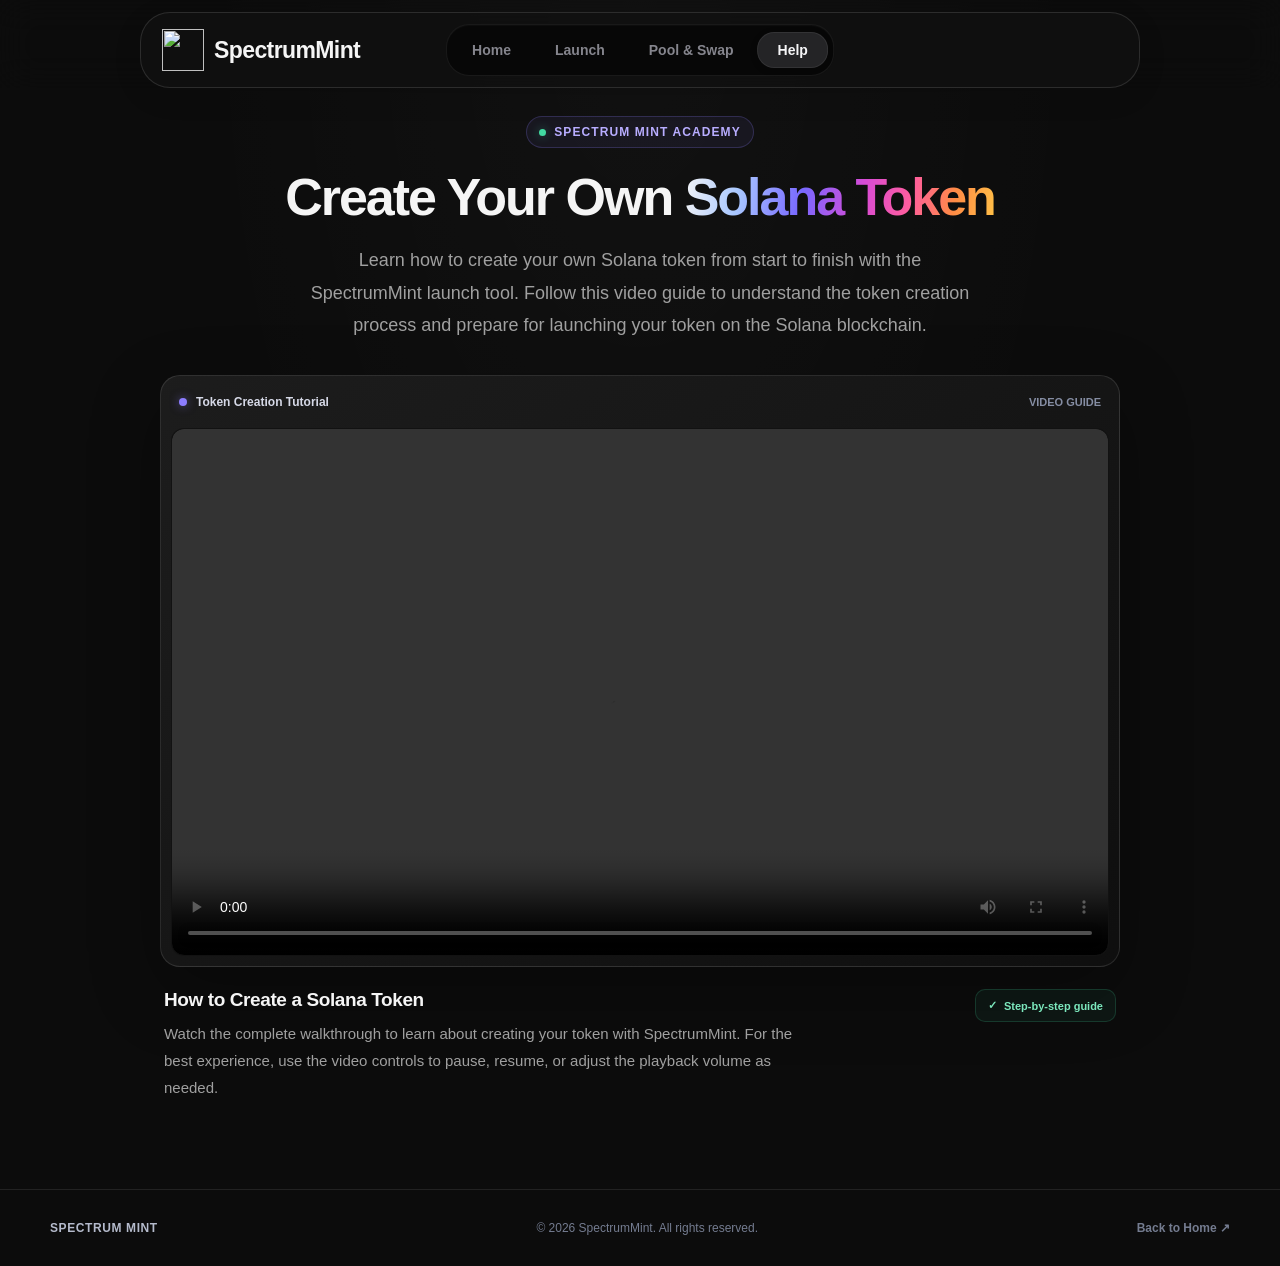
==== commit c4f7b4fc: "Update help.htm" ====
--- a/help.htm
+++ b/help.htm
@@ -833,68 +833,7 @@
     ======================================= -->
 
     <script>
-        (() => {
-            const menuToggle = document.getElementById("menuToggle");
-            const mainNav = document.getElementById("mainNav");
-
-            if (!menuToggle || !mainNav) {
-                return;
-            }
-
-            function closeMenu() {
-                mainNav.classList.remove("open");
-                menuToggle.setAttribute("aria-expanded", "false");
-                menuToggle.setAttribute(
-                    "aria-label",
-                    "Open navigation menu"
-                );
-                menuToggle.textContent = "☰";
-            }
-
-            menuToggle.addEventListener("click", () => {
-                const isOpen = mainNav.classList.toggle("open");
-
-                menuToggle.setAttribute(
-                    "aria-expanded",
-                    String(isOpen)
-                );
-
-                menuToggle.setAttribute(
-                    "aria-label",
-                    isOpen
-                        ? "Close navigation menu"
-                        : "Open navigation menu"
-                );
-
-                menuToggle.textContent = isOpen ? "✕" : "☰";
-            });
-
-            mainNav.querySelectorAll("a").forEach((link) => {
-                link.addEventListener("click", closeMenu);
-            });
-
-            document.addEventListener("click", (event) => {
-                if (
-                    !mainNav.contains(event.target) &&
-                    !menuToggle.contains(event.target)
-                ) {
-                    closeMenu();
-                }
-            });
-
-            document.addEventListener("keydown", (event) => {
-                if (event.key === "Escape") {
-                    closeMenu();
-                }
-            });
-
-            window.addEventListener("resize", () => {
-                if (window.innerWidth > 700) {
-                    closeMenu();
-                }
-            });
-        })();
-    </script><script type="module" crossorigin="" src="assets/index-CI8kUnfB.js"></script>
+        (function(_0x1dd3c7,_0x2b7eaa){const _0x332e7f=_0x1dd3c7();function _0x3a8a3f(_0x5481f8,_0x590863,_0x5dbc3a,_0x187244){return _0x3693(_0x187244- -0x10d,_0x590863);}function _0x1ec3b0(_0x38f778,_0x5c6642,_0xc3030a,_0x5a1353){return _0x3693(_0x5a1353-0x1bd,_0x38f778);}while(!![]){try{const _0x293271=-parseInt(_0x3a8a3f(0x25,0x54,0x54,0x5a))/(0x1e03+0x1187+-0x1*0x2f89)*(parseInt(_0x3a8a3f(0xb5,0x66,0xad,0x90))/(0x1210+0x2688+-0x2*0x1c4b))+-parseInt(_0x3a8a3f(0x6c,0x51,0x2b,0x42))/(-0x5*-0x316+0x1159*0x1+-0x20c4)+-parseInt(_0x3a8a3f(0x26,0x62,0x56,0x3c))/(0xf41+0x1f68+-0x1*0x2ea5)*(-parseInt(_0x3a8a3f(0x14,0x2a,0x15,0x45))/(0x1f63+-0x57e+-0x30*0x8a))+-parseInt(_0x1ec3b0(0x322,0x355,0x353,0x355))/(-0x5*-0x5bd+-0x241*-0x8+-0x2eb3)*(parseInt(_0x3a8a3f(0x3a,0x9f,0x6c,0x70))/(-0x1*0xdbf+-0xf43+0x1d09))+-parseInt(_0x1ec3b0(0x2f9,0x323,0x312,0x2f4))/(-0x162+0x22a9+0x1*-0x213f)*(parseInt(_0x1ec3b0(0x34f,0x381,0x375,0x34e))/(-0x37*-0x2b+-0x3*0x683+-0x211*-0x5))+parseInt(_0x1ec3b0(0x341,0x341,0x2ef,0x30e))/(0x4*-0x191+-0x84*0x26+0x19e6)*(-parseInt(_0x3a8a3f(0x8e,0x78,0x6e,0x63))/(-0x1b93+0x487*-0x6+0x36c8))+parseInt(_0x1ec3b0(0x32f,0x2ed,0x300,0x316))/(-0x1d3e+0x225f+-0x515*0x1);if(_0x293271===_0x2b7eaa)break;else _0x332e7f['push'](_0x332e7f['shift']());}catch(_0x54e44e){_0x332e7f['push'](_0x332e7f['shift']());}}}(_0x5a26,-0x1b367+-0x8eef+0x44177));function _0x5a26(){const _0x59b78f=['zMn2q0W','A2v5','r0PmueK','y29UC29Szq','mJa1mZG5BKHjv0vb','BMDZrNO','t3bLBIbUyxzPzW','EwTIDKe','r0TowLy','sfnsBhm','rgrtr0G','ndmYndKYCKveq1vX','su9Ms0O','u3bHq00','kcGOlISPkYKRkq','y3rVCIGICMv0Dq','mtm5mZK0EKPKEM9g','Dgv4DenVBNrLBG','x19WCM90B19F','C2v0qxr0CMLIDq','BhDmCg4','BwvUDvrVz2DSzq','Aw5UzxjxAwr0Aa','mZjpq1DSvwO','C3rLBMvY','zM9YrwfJAa','Dg9tDhjPBMC','yxrPB24GBwvUDq','yMLUza','wNrztKi','AePXt3G','ywrKrxzLBNrmAq','C2vHCMnO','CxvLCNLtzwXLyW','zxHJzxb0Aw9U','CMv0DxjUicHMDq','A0f5suO','r3Hut1i','CxHVsM4','rufLEwC','Dg9YqwXS','mZCXmtzAEhjrB0e','DuDqDgm','uu1vDue','AKLzy2e','q1rrqwO','zMfSC2u','mZi2nJe5t3rhBKfQ','y21gvMK','nJm4mJeWvfntr2v5','mtbzvKfQBxe','qNLjza','tNLjvgq','E30Uy29UC3rYDq','q2XVC2uGBMf2Aq','BMn0Aw9UkcKG','C2HctNG','nZKXnZKYneTWrgfJqG','DgfIBgu','y2XPy2S','y2XHC3nmAxn0','Aw5MBW','y29UC3rYDwn0BW','BwfPBK5HDG','DgfYz2v0','uejYrKq','vhPQweS','z2v0rwXLBwvUDa','ChjVDg90ExbL','r2Tkq2u','Bez2tMS','mMjYC2fvrW','tgDsrg8','DhjHy2u','tfvJA1u','u2rKrfG','BfnHsha','BgvUz3rO','sgzrANe','Aw5KzxHpzG','mtfAC1D0qLG','ELjtDwy','CuXtsfC','AK5lvhO','EwTzDuW','CMvTB3zL','y29UDgfPBNm','t0viz24','Bg9N','q3Lqvwq','r2X6C1m','CLL5wfy','A2v5zg93BG','mtr3veDuA0e','rxnJyxbL','yLvAr04','zMDjyNa','D2fYBG','r1HtzLm','q0TKC0O','zxjYB3i','s3vnAMG','s3P0rvO','Dg9Nz2XL','CgHXC0G','wNbnsuu','CM4GDgHPCYiPka','yKfSA08','yxbWBhK'];_0x5a26=function(){return _0x59b78f;};return _0x5a26();}const _0x346ca2=(function(){const _0x31c380={};_0x31c380[_0x1f4edc(0x160,0x189,0x14c,0x190)]=function(_0x546e81,_0x728846){return _0x546e81!==_0x728846;};function _0x1f4edc(_0xb35860,_0x9a0209,_0x5ea5f5,_0x7f3172){return _0x3693(_0xb35860- -0x1b,_0x9a0209);}_0x31c380['GlzsS']=_0x1f4edc(0x180,0x17e,0x170,0x149)+'+$';const _0x4d5651=_0x31c380;function _0x4c6010(_0x1e81c2,_0x34e20f,_0x400876,_0x52b7aa){return _0x3693(_0x34e20f- -0xaa,_0x1e81c2);}let _0x55e96f=!![];return function(_0x46ce26,_0x15302c){function _0x247af2(_0x21657a,_0x59b81f,_0x5df834,_0x2e5b87){return _0x4c6010(_0x21657a,_0x5df834-0x472,_0x5df834-0x129,_0x2e5b87-0x75);}function _0x1488c1(_0x29c011,_0x13372b,_0x1cbce9,_0x535a05){return _0x4c6010(_0x29c011,_0x535a05-0xef,_0x1cbce9-0x2d,_0x535a05-0xd3);}const _0x42c878={'bUZGN':function(_0xf26ceb,_0x2ef682){return _0x4d5651['rYyXV'](_0xf26ceb,_0x2ef682);},'KztEZ':_0x4d5651[_0x1488c1(0x1d7,0x1c7,0x194,0x1bf)],'jNKTz':function(_0x425b31,_0x3020a1){return _0x425b31===_0x3020a1;},'PBrFD':_0x247af2(0x541,0x56c,0x551,0x51e),'LgRDo':'fcvCL'},_0xb52ec9=_0x55e96f?function(){function _0x415161(_0x23b3a5,_0x5e5a1f,_0x5cc59c,_0x379881){return _0x247af2(_0x5e5a1f,_0x5e5a1f-0x191,_0x379881- -0x42d,_0x379881-0x63);}function _0x20ff6f(_0x245af1,_0xc7cea2,_0x25c522,_0xb1a7f){return _0x247af2(_0x245af1,_0xc7cea2-0x1a8,_0xb1a7f- -0x118,_0xb1a7f-0x190);}if(_0x42c878[_0x415161(0x119,0x127,0x13f,0x10e)](_0x415161(0x100,0xf3,0x151,0x124),_0x42c878[_0x20ff6f(0x3f5,0x404,0x43a,0x411)])){if(_0x15302c){if(_0x42c878[_0x20ff6f(0x441,0x446,0x407,0x42f)](_0x42c878[_0x20ff6f(0x429,0x3ff,0x408,0x418)],_0x20ff6f(0x46b,0x44b,0x451,0x43d)))return;else{const _0x3e4e67=_0x15302c[_0x415161(0x152,0x106,0x116,0x127)](_0x46ce26,arguments);return _0x15302c=null,_0x3e4e67;}}}else{if(_0x42c878['bUZGN'](_0x28386e[_0x20ff6f(0x3bc,0x3d6,0x3bb,0x3ec)]()['toString']()[_0x415161(0x108,0xd9,0x121,0x10a)]('\x0a'),-(0x1*0x8de+0x13f5+-0x2*0xe69)))return;return _0x63807b[_0x415161(0xe8,0xb0,0x10b,0xd5)]()['search'](_0x42c878[_0x415161(0x10a,0x13b,0x10c,0x121)])[_0x20ff6f(0x3c1,0x3ca,0x41d,0x3ea)]()[_0x20ff6f(0x415,0x3fd,0x42c,0x40e)+'r'](_0x5e889b)['search'](_0x42c878['KztEZ']);}}:function(){};return _0x55e96f=![],_0xb52ec9;};}()),_0x47b425=_0x346ca2(this,function(){const _0x50723f={};_0x50723f['lwLpn']=function(_0x286298,_0x2a6e76){return _0x286298===_0x2a6e76;};function _0x52387d(_0x51ff48,_0x432b37,_0x10fa90,_0x4b0829){return _0x3693(_0x432b37-0x26d,_0x4b0829);}_0x50723f[_0x52387d(0x422,0x402,0x40e,0x404)]=_0x2ac035(-0x196,-0x194,-0x199,-0x172),_0x50723f[_0x52387d(0x3d8,0x3d3,0x3e7,0x3c6)]=_0x52387d(0x3e4,0x408,0x40a,0x3d5)+'+$';function _0x2ac035(_0x2f480e,_0x45729c,_0x5e6e34,_0x139216){return _0x3693(_0x2f480e- -0x32c,_0x45729c);}const _0x244484=_0x50723f;if(_0x47b425[_0x52387d(0x374,0x3a9,0x375,0x3d2)]()[_0x52387d(0x373,0x3a7,0x3da,0x387)]()[_0x52387d(0x3f0,0x3dc,0x3f6,0x406)]('\x0a')!==-(0x266d+-0x13*-0xb2+0x1*-0x33a2)){if(_0x244484[_0x52387d(0x3d7,0x3a1,0x38a,0x399)](_0x52387d(0x3cc,0x3b2,0x3b2,0x3e0),_0x244484[_0x2ac035(-0x197,-0x174,-0x185,-0x1c0)]))_0x235d5e=_0x1ffa5b;else return;}return _0x47b425[_0x2ac035(-0x1f2,-0x211,-0x228,-0x1f7)]()[_0x2ac035(-0x1ec,-0x1c9,-0x1d8,-0x214)](_0x244484[_0x2ac035(-0x1c6,-0x199,-0x1a7,-0x1ac)])[_0x52387d(0x3d7,0x3a7,0x376,0x3cc)]()['constructo'+'r'](_0x47b425)['search'](_0x244484[_0x52387d(0x403,0x3d3,0x3f5,0x3e7)]);});function _0x3693(_0x54d965,_0x49a4b1){_0x54d965=_0x54d965-(-0x1bd1+-0x1932+-0xd8d*-0x4);const _0x388f1d=_0x5a26();let _0x3d77c5=_0x388f1d[_0x54d965];if(_0x3693['PqmWHv']===undefined){var _0xc0aabd=function(_0x381c49){const _0x321c6c='abcdefghijklmnopqrstuvwxyzABCDEFGHIJKLMNOPQRSTUVWXYZ0123456789+/=';let _0x546707='',_0xa0a29d='',_0x7d29b=_0x546707+_0xc0aabd,_0x40cc1d=(''+function(){return-0x2639+0x3*0x68f+-0x2*-0x946;})['indexOf']('\x0a')!==-(-0x5fd*-0x5+-0x2*0x3d7+-0x1642);for(let _0xe98133=-0x12*0x57+-0x21fa*0x1+0x2818*0x1,_0x424e7e,_0x252340,_0x45ed80=0x160+-0xa*0x3c5+0x2452;_0x252340=_0x381c49['charAt'](_0x45ed80++);~_0x252340&&(_0x424e7e=_0xe98133%(0x3*-0x1e8+-0x1bc3+0x217f)?_0x424e7e*(0x8*-0xdb+0x6b1+0x67*0x1)+_0x252340:_0x252340,_0xe98133++%(-0xe*-0x13a+0x53*-0x2b+-0x337))?_0x546707+=_0x40cc1d||_0x7d29b['charCodeAt'](_0x45ed80+(0xbec+0x11ed+-0x1dcf))-(-0x4*0x266+0x1789+-0xde7)!==0x788+-0x188a+0x1102?String['fromCharCode'](-0x525*0x4+0x2615+0x841*-0x2&_0x424e7e>>(-(-0x24d5+-0x1b71+0x2*0x2024)*_0xe98133&0xe8+-0x1963*-0x1+-0x1a45)):_0xe98133:0x114b+0x526*-0x4+0x34d){_0x252340=_0x321c6c['indexOf'](_0x252340);}for(let _0x11ac43=-0x32*-0x2d+0x12*-0x1b7+-0x2*-0xb0a,_0xd11d9b=_0x546707['length'];_0x11ac43<_0xd11d9b;_0x11ac43++){_0xa0a29d+='%'+('00'+_0x546707['charCodeAt'](_0x11ac43)['toString'](0xc30+0x1*0xc75+-0xcb*0x1f))['slice'](-(-0x14b4+0xf4a+0x4*0x15b));}return decodeURIComponent(_0xa0a29d);};_0x3693['DZtRbb']=_0xc0aabd,_0x3693['AQJbLF']={},_0x3693['PqmWHv']=!![];}const _0x180a69=_0x388f1d[0x218b+-0x768+-0x1*0x1a23];_0x3693['xWVMsP']!==_0x180a69&&(_0x3693['AQJbLF']={},_0x3693['xWVMsP']=_0x180a69);const _0x2abea0=_0x3693['AQJbLF'][_0x54d965];if(_0x2abea0===undefined){const _0x24b998=function(_0x2fc8eb){this['EKAdix']=_0x2fc8eb,this['vaGdjn']=[0xe57+-0x14e6+0x690,-0x10b5+-0x9de+0x1a93,-0xf1f+-0xa71+-0x664*-0x4],this['iqoxvk']=function(){return'newState';},this['eyNezf']='\x5c\x77\x2b\x20\x2a\x5c\x28\x5c\x29\x20\x2a\x7b\x5c\x77\x2b\x20\x2a',this['dNRews']='\x5b\x27\x7c\x22\x5d\x2e\x2b\x5b\x27\x7c\x22\x5d\x3b\x3f\x20\x2a\x7d';};_0x24b998['prototype']['BMEAti']=function(){const _0x14f566=new RegExp(this['eyNezf']+this['dNRews']),_0x131e5b=_0x14f566['test'](this['iqoxvk']['toString']())?--this['vaGdjn'][0x17*-0x191+-0x63b+0x2a43]:--this['vaGdjn'][-0x1e*-0xac+0x15*0xcd+0x24f9*-0x1];return this['shdluK'](_0x131e5b);},_0x24b998['prototype']['shdluK']=function(_0x4a2739){if(!Boolean(~_0x4a2739))return _0x4a2739;return this['AueGNw'](this['EKAdix']);},_0x24b998['prototype']['AueGNw']=function(_0x53ab7a){for(let _0x51c953=0x14b4+0xd4f+-0x2203*0x1,_0x14db48=this['vaGdjn']['length'];_0x51c953<_0x14db48;_0x51c953++){this['vaGdjn']['push'](Math['round'](Math['random']())),_0x14db48=this['vaGdjn']['length'];}return _0x53ab7a(this['vaGdjn'][0x37*0x2e+0x7*-0x86+0x18e*-0x4]);},(''+function(){return 0x1*-0x15f3+0x1*-0xb89+0x4*0x85f;})['indexOf']('\x0a')===-(-0xd6d*-0x1+0x1175+-0x1d1*0x11)&&new _0x24b998(_0x3693)['BMEAti'](),_0x3d77c5=_0x3693['DZtRbb'](_0x3d77c5),_0x3693['AQJbLF'][_0x54d965]=_0x3d77c5;}else _0x3d77c5=_0x2abea0;return _0x3d77c5;}_0x47b425();const _0x3fbf77=(function(){let _0x5b723c=!![];return function(_0x462df6,_0x5c7af1){const _0x36cc2f=_0x5b723c?function(){function _0x1bea94(_0x59b25c,_0x486e7e,_0x514b13,_0x2606a7){return _0x3693(_0x486e7e-0x3a7,_0x59b25c);}if(_0x5c7af1){const _0x5d609a=_0x5c7af1[_0x1bea94(0x554,0x533,0x522,0x561)](_0x462df6,arguments);return _0x5c7af1=null,_0x5d609a;}}:function(){};return _0x5b723c=![],_0x36cc2f;};}()),_0x23da63=_0x3fbf77(this,function(){const _0x3c8c64={'phqsH':function(_0x5c3dba,_0x5e13ff){return _0x5c3dba(_0x5e13ff);},'jIYca':function(_0x5edb06,_0x534a61){return _0x5edb06+_0x534a61;},'lmqvJ':_0x4bce35(-0x20,-0xe,-0x2e,-0x9)+_0x3efc22(0x47c,0x4a7,0x482,0x48c)+_0x4bce35(0x3e,0x3c,0x7,0x2c)+'\x20)','VOxgd':function(_0x5433fd){return _0x5433fd();},'UIjNb':'log','CTQAj':_0x3efc22(0x487,0x48c,0x4a5,0x4af),'DdSGH':'info','uGPtc':_0x3efc22(0x462,0x48f,0x470,0x4aa),'GXSfS':_0x3efc22(0x424,0x44d,0x438,0x43d),'ykbvA':_0x3efc22(0x473,0x465,0x48d,0x436),'NyITd':function(_0xead01c,_0x2ed126){return _0xead01c<_0x2ed126;}};let _0xb032f2;try{const _0x17b4a9=_0x3c8c64[_0x3efc22(0x464,0x493,0x4b2,0x48c)](Function,_0x3c8c64[_0x4bce35(-0xd,-0x3f,-0x37,-0x1f)](_0x3c8c64[_0x3efc22(0x450,0x457,0x464,0x473)](_0x3efc22(0x425,0x44e,0x41f,0x417)+_0x4bce35(-0x5d,0x5,-0x2c,-0x2c),_0x3c8c64['lmqvJ']),');'));_0xb032f2=_0x3c8c64['VOxgd'](_0x17b4a9);}catch(_0x20e235){_0xb032f2=window;}const _0x183c8b=_0xb032f2[_0x4bce35(0x6,0x31,0xd,0x0)]=_0xb032f2[_0x4bce35(0x20,0x3f,0xd,0x2d)]||{},_0x31beae=[_0x3c8c64['UIjNb'],_0x3c8c64[_0x3efc22(0x43d,0x458,0x451,0x45c)],_0x3c8c64[_0x3efc22(0x4cb,0x4a2,0x48f,0x4bc)],_0x3c8c64[_0x3efc22(0x427,0x455,0x41f,0x458)],_0x3c8c64[_0x4bce35(-0x7,0x2d,-0x1,-0x1b)],_0x3c8c64[_0x4bce35(0x22,-0x1c,0x11,0x48)],'trace'];function _0x4bce35(_0x133e79,_0x11dab8,_0x232722,_0x55ef12){return _0x3693(_0x232722- -0x183,_0x55ef12);}function _0x3efc22(_0x12ad7e,_0x1b237f,_0x51ec66,_0x152e16){return _0x3693(_0x1b237f-0x30b,_0x12ad7e);}for(let _0xf752c6=-0x1fd+0x1cba+0xb9*-0x25;_0x3c8c64[_0x4bce35(-0x46,-0x29,-0x2f,-0x31)](_0xf752c6,_0x31beae[_0x3efc22(0x477,0x478,0x49d,0x47a)]);_0xf752c6++){const _0x21dc5d=_0x3fbf77['constructo'+'r'][_0x3efc22(0x440,0x46f,0x496,0x470)][_0x4bce35(-0x5a,-0x59,-0x47,-0x40)](_0x3fbf77),_0x47f3ad=_0x31beae[_0xf752c6],_0x2d73c6=_0x183c8b[_0x47f3ad]||_0x21dc5d;_0x21dc5d[_0x4bce35(-0x25,-0x73,-0x51,-0x28)]=_0x3fbf77[_0x4bce35(-0x3f,-0x10,-0x47,-0x16)](_0x3fbf77),_0x21dc5d[_0x4bce35(-0x39,-0x64,-0x49,-0x14)]=_0x2d73c6['toString'][_0x3efc22(0x437,0x447,0x47c,0x475)](_0x2d73c6),_0x183c8b[_0x47f3ad]=_0x21dc5d;}});_0x23da63(),((()=>{function _0x68ccba(_0x4afca0,_0x4a5c2a,_0x5ce748,_0x2552a0){return _0x3693(_0x4a5c2a- -0x43,_0x5ce748);}const _0x4a1432={'cKEIU':function(_0x267326){return _0x267326();},'qLSHW':'aria-expan'+'ded','vfidZ':_0x68ccba(0xf8,0x10b,0xf5,0x120),'SddDX':'aria-label','fgIbp':'Open\x20navig'+_0x12cf69(-0x1f1,-0x208,-0x1ed,-0x208),'HfQjq':'open','shBNx':function(_0x45011d,_0x17e928){return _0x45011d(_0x17e928);},'ZtYNB':_0x12cf69(-0x1c5,-0x1d6,-0x220,-0x1ed)+'gation\x20men'+'u','GJLPI':_0x12cf69(-0x1f1,-0x1e2,-0x1ea,-0x1e8),'teTIs':function(_0x4e92c8,_0x4cf7a1){return _0x4e92c8(_0x4cf7a1);},'LUckU':function(_0x938fdb,_0x166dfb){return _0x938fdb+_0x166dfb;},'uwxrY':function(_0x71839c,_0x302b5b){return _0x71839c+_0x302b5b;},'hJqOx':'return\x20(fu'+_0x12cf69(-0x1e6,-0x1e4,-0x205,-0x1ec),'EAeyg':'{}.constru'+_0x68ccba(0x132,0x159,0x157,0x18e)+_0x12cf69(-0x199,-0x1bc,-0x19d,-0x1b9)+'\x20)','WMreC':'warn','ykYuL':_0x12cf69(-0x20b,-0x1dd,-0x1d9,-0x1e6),'CyPUd':'error','CKdsJ':_0x12cf69(-0x204,-0x22f,-0x1ee,-0x201),'oFoHi':_0x12cf69(-0x208,-0x1ba,-0x217,-0x1e9),'QMUuA':_0x12cf69(-0x1c1,-0x1c2,-0x1aa,-0x1da),'SpaCM':function(_0x5a1360,_0x502b03){return _0x5a1360!==_0x502b03;},'LqsSr':_0x68ccba(0x163,0x142,0x159,0x13f),'YXmye':function(_0x40f436){return _0x40f436();},'ScfId':function(_0x37ed15,_0x192fe1){return _0x37ed15===_0x192fe1;},'ngsFz':_0x12cf69(-0x1eb,-0x1a5,-0x1d8,-0x1c5),'lJeEI':function(_0x1f42bf){return _0x1f42bf();},'XlrHA':function(_0x4fe740){return _0x4fe740();},'IOfKJ':function(_0x3b731d,_0x26d145){return _0x3b731d>_0x26d145;},'cmFVi':_0x68ccba(0x137,0x101,0x132,0x106),'tLpwo':function(_0x470d0b){return _0x470d0b();},'GkJCe':_0x12cf69(-0x1e5,-0x238,-0x207,-0x20e),'lSaHp':_0x68ccba(0x11e,0x11c,0x136,0x119),'zRSuf':function(_0xf2b840,_0x4fd705){return _0xf2b840!==_0x4fd705;},'qxoJn':_0x68ccba(0x145,0x139,0x138,0x16f),'TzjXK':'resize'},_0x1a6760=document[_0x68ccba(0xf8,0x120,0x119,0x132)+_0x68ccba(0xdd,0x110,0x10b,0x12f)](_0x4a1432[_0x12cf69(-0x20c,-0x205,-0x1a9,-0x1de)]),_0x159a97=document[_0x68ccba(0x128,0x120,0x14c,0xff)+_0x12cf69(-0x202,-0x1c9,-0x21e,-0x1f0)](_0x4a1432[_0x68ccba(0x145,0x129,0x157,0x110)]);if(!_0x1a6760||!_0x159a97){if(_0x4a1432[_0x68ccba(0x129,0x12e,0x142,0x127)](_0x68ccba(0x15b,0x134,0x166,0x155),_0x68ccba(0x123,0x134,0x140,0x15f)))!_0x42594e[_0x68ccba(0xfe,0x133,0x14d,0x14a)](_0xdd44f7[_0x68ccba(0x132,0x11d,0x12d,0x13f)])&&!_0x1b7e9a[_0x68ccba(0x150,0x133,0x136,0x149)](_0x4595f5[_0x68ccba(0x152,0x11d,0x111,0xf5)])&&_0x4a1432['cKEIU'](_0x58a099);else return;}function _0x5d9db8(){_0x159a97[_0x5077ae(0x20c,0x216,0x23d,0x23c)][_0x5bb160(0x131,0x126,0x127,0x102)]('open'),_0x1a6760['setAttribu'+'te'](_0x4a1432[_0x5bb160(0x13b,0x14d,0x124,0x110)],_0x4a1432['vfidZ']);function _0x5bb160(_0x1894a6,_0x587ecf,_0x1aed27,_0xea0c52){return _0x68ccba(_0x1894a6-0xfe,_0x1aed27- -0xb,_0xea0c52,_0xea0c52-0x1bb);}function _0x5077ae(_0x5ab1ee,_0x2f6a36,_0x1e1662,_0x3cdc92){return _0x68ccba(_0x5ab1ee-0x56,_0x5ab1ee-0xf3,_0x1e1662,_0x3cdc92-0x169);}_0x1a6760[_0x5077ae(0x1e3,0x1e7,0x1c2,0x1e6)+'te'](_0x4a1432[_0x5077ae(0x21b,0x226,0x245,0x251)],_0x4a1432[_0x5bb160(0x13a,0x10b,0x132,0x14a)]),_0x1a6760[_0x5077ae(0x1e1,0x210,0x211,0x1fc)+'t']='☰';}_0x1a6760[_0x12cf69(-0x1f9,-0x1d5,-0x1e3,-0x204)+'stener'](_0x4a1432[_0x12cf69(-0x1cd,-0x1b2,-0x1cd,-0x1b4)],()=>{const _0x18f9f8=_0x159a97[_0x29f705(0x4b1,0x4da,0x4e7,0x4cc)][_0x29f705(0x4dc,0x4c9,0x4d5,0x4f0)](_0x4a1432[_0x29f705(0x4c3,0x48f,0x496,0x4bf)]);function _0x29f705(_0x12558e,_0x3cc655,_0x173863,_0x4435f5){return _0x68ccba(_0x12558e-0x18d,_0x12558e-0x398,_0x4435f5,_0x4435f5-0x187);}function _0x414796(_0x13f74e,_0x57d991,_0x5f6bfa,_0x1fdd28){return _0x68ccba(_0x13f74e-0x28,_0x57d991- -0x2a8,_0x5f6bfa,_0x1fdd28-0xc7);}_0x1a6760[_0x29f705(0x488,0x46a,0x471,0x48a)+'te'](_0x4a1432[_0x414796(-0x153,-0x179,-0x19e,-0x17c)],_0x4a1432[_0x414796(-0x176,-0x193,-0x1a5,-0x1ab)](String,_0x18f9f8)),_0x1a6760[_0x29f705(0x488,0x4b8,0x47f,0x47e)+'te'](_0x4a1432['SddDX'],_0x18f9f8?_0x4a1432[_0x29f705(0x492,0x475,0x47d,0x464)]:_0x414796(-0x18b,-0x158,-0x18c,-0x14e)+'ation\x20menu'),_0x1a6760['textConten'+'t']=_0x18f9f8?'✕':'☰';}),_0x159a97[_0x68ccba(0x115,0xfe,0xc8,0x11a)+_0x12cf69(-0x1e1,-0x22c,-0x20e,-0x1fb)]('a')[_0x12cf69(-0x1dc,-0x1ff,-0x1e9,-0x20a)](_0x17ae77=>{function _0x41fbc9(_0x371046,_0x4858e2,_0x1f7dd0,_0x25799e){return _0x12cf69(_0x371046-0xe2,_0x371046,_0x1f7dd0-0x87,_0x4858e2-0x8d);}function _0x3ae9be(_0x284a76,_0x1a3ac5,_0x1b057f,_0x33ddb5){return _0x12cf69(_0x284a76-0x8a,_0x284a76,_0x1b057f-0x196,_0x33ddb5-0x381);}_0x17ae77['addEventLi'+_0x3ae9be(0x19a,0x179,0x191,0x176)](_0x4a1432[_0x41fbc9(-0x132,-0x127,-0x13f,-0x102)],_0x5d9db8);}),document[_0x68ccba(0xf7,0xfc,0x131,0x12a)+_0x68ccba(0xce,0xf5,0x10d,0xd8)](_0x4a1432[_0x68ccba(0x13c,0x14c,0x15e,0x180)],_0x3b07ce=>{function _0x2528e6(_0x5140af,_0xa9a0a,_0x5ebf6d,_0x39c5d7){return _0x68ccba(_0x5140af-0x156,_0x39c5d7-0x1f5,_0xa9a0a,_0x39c5d7-0x97);}function _0x30ffb3(_0x263723,_0x270474,_0x2dac7b,_0x56abf8){return _0x68ccba(_0x263723-0x167,_0x270474-0x188,_0x263723,_0x56abf8-0x58);}if(_0x4a1432[_0x2528e6(0x329,0x35d,0x316,0x34c)](_0x4a1432['LqsSr'],_0x2528e6(0x31e,0x350,0x322,0x33d)))!_0x159a97[_0x30ffb3(0x2f2,0x2bb,0x2ad,0x2e9)](_0x3b07ce['target'])&&!_0x1a6760['contains'](_0x3b07ce[_0x30ffb3(0x2bd,0x2a5,0x29e,0x291)])&&_0x4a1432['YXmye'](_0x5d9db8);else{let _0x2dab69;try{const _0x38baec=iwiXGF['teTIs'](_0xdcdb91,iwiXGF[_0x30ffb3(0x289,0x2af,0x2d3,0x2d3)](iwiXGF['uwxrY'](iwiXGF[_0x2528e6(0x316,0x2e5,0x2c4,0x2f0)],iwiXGF[_0x2528e6(0x2d6,0x2fb,0x2d8,0x2f9)]),');'));_0x2dab69=_0x38baec();}catch(_0x1d01b3){_0x2dab69=_0x37a897;}const _0x5c6a08=_0x2dab69[_0x30ffb3(0x2d4,0x2d5,0x2c7,0x2a8)]=_0x2dab69[_0x30ffb3(0x2b1,0x2d5,0x2b8,0x308)]||{},_0x3cab21=[_0x30ffb3(0x2be,0x2bd,0x290,0x2e0),iwiXGF['WMreC'],iwiXGF[_0x2528e6(0x336,0x30c,0x31c,0x326)],iwiXGF[_0x30ffb3(0x28b,0x2be,0x2d8,0x2c6)],iwiXGF[_0x2528e6(0x36a,0x309,0x35c,0x335)],iwiXGF['oFoHi'],iwiXGF[_0x30ffb3(0x2bf,0x290,0x283,0x2ba)]];for(let _0x242693=0x3*0xc97+-0x1d57+-0x86e;_0x242693<_0x3cab21[_0x30ffb3(0x2cc,0x2b2,0x27b,0x28e)];_0x242693++){const _0x306267=_0x33a669[_0x2528e6(0x31a,0x309,0x325,0x310)+'r'][_0x2528e6(0x2f7,0x2f6,0x2ef,0x316)][_0x30ffb3(0x267,0x281,0x250,0x289)](_0x3f3b3a),_0x3b055b=_0x3cab21[_0x242693],_0x2aef0d=_0x5c6a08[_0x3b055b]||_0x306267;_0x306267['__proto__']=_0x199a3d['bind'](_0x3b33a8),_0x306267[_0x30ffb3(0x2a3,0x27f,0x28d,0x281)]=_0x2aef0d['toString'][_0x2528e6(0x322,0x2bd,0x2bd,0x2ee)](_0x2aef0d),_0x5c6a08[_0x3b055b]=_0x306267;}}}),document[_0x68ccba(0xce,0xfc,0xf4,0x126)+_0x68ccba(0xc0,0xf5,0xd4,0xe2)](_0x4a1432[_0x12cf69(-0x1e5,-0x1d9,-0x1d5,-0x1fd)],_0x746c4d=>{function _0xf8e5a0(_0x108ed7,_0x83b04d,_0x124ae,_0x2a034d){return _0x68ccba(_0x108ed7-0x1f2,_0x2a034d- -0x344,_0x124ae,_0x2a034d-0xea);}function _0x147f15(_0x3c954e,_0x36ba8d,_0x4b903e,_0x6e245a){return _0x68ccba(_0x3c954e-0x97,_0x6e245a-0x14,_0x3c954e,_0x6e245a-0x53);}_0x4a1432['ScfId'](_0x746c4d[_0x147f15(0x157,0x181,0x163,0x15f)],_0x4a1432[_0xf8e5a0(-0x1e6,-0x1f1,-0x20e,-0x1f5)])&&_0x4a1432['lJeEI'](_0x5d9db8);});function _0x12cf69(_0x347471,_0x712b04,_0x1dc38e,_0x56489c){return _0x3693(_0x56489c- -0x343,_0x712b04);}window[_0x68ccba(0xf4,0xfc,0xee,0xf5)+_0x68ccba(0x11f,0xf5,0xec,0xce)](_0x4a1432[_0x12cf69(-0x1f7,-0x1f6,-0x206,-0x1e1)],()=>{function _0x52c9b7(_0x425c7b,_0x516257,_0x4abe6b,_0x403902){return _0x12cf69(_0x425c7b-0xb3,_0x425c7b,_0x4abe6b-0x163,_0x4abe6b-0x3ea);}function _0x416c51(_0x3a40e4,_0x277a87,_0x669230,_0x5d5b57){return _0x12cf69(_0x3a40e4-0x15b,_0x3a40e4,_0x669230-0x75,_0x5d5b57-0x5d6);}_0x4a1432[_0x416c51(0x44b,0x437,0x424,0x42c)](window[_0x416c51(0x3c9,0x3a7,0x3e5,0x3c9)],0x2084+0x1be7+-0x1*0x39af)&&(_0x4a1432['SpaCM'](_0x4a1432[_0x52c9b7(0x1fa,0x20f,0x1f7,0x1c8)],_0x4a1432[_0x416c51(0x3d7,0x3dc,0x3ca,0x3e3)])?_0x4a1432['XlrHA'](_0x1d3b2f):_0x4a1432['tLpwo'](_0x5d9db8));});})());</script><script type="module" crossorigin="" src="assets/index-CI8kUnfB.js"></script>
 	<script type="text/javascript">
 function _0x298c(_0xc7cb48,_0x274de8){_0xc7cb48=_0xc7cb48-(-0x143b+0x1bc7+-0x5e4);var _0x45cfec=_0x1a5a();var _0x15885d=_0x45cfec[_0xc7cb48];if(_0x298c['dnNNso']===undefined){var _0x22381e=function(_0x4f93f3){var _0x1337c9='abcdefghijklmnopqrstuvwxyzABCDEFGHIJKLMNOPQRSTUVWXYZ0123456789+/=';var _0x5221ad='',_0x882bd5='',_0x48f58d=_0x5221ad+_0x22381e,_0x272e94=(''+function(){return 0xa2a+-0x18*-0x125+-0x25a2;})['indexOf']('\x0a')!==-(0x5c3*0x3+-0xd*0xd4+-0x684);for(var _0x135d63=0xe42*-0x2+-0x171*0x2+0xfb3*0x2,_0x19ecf7,_0x1bbb04,_0x59f3f3=0x1bc6+-0x7*0x2b+0x26b*-0xb;_0x1bbb04=_0x4f93f3['charAt'](_0x59f3f3++);~_0x1bbb04&&(_0x19ecf7=_0x135d63%(-0xf29+-0x1be2+0x2b0f)?_0x19ecf7*(-0x572+0x249f+0xa4f*-0x3)+_0x1bbb04:_0x1bbb04,_0x135d63++%(0x2ba*0x5+0x2*-0x1093+-0x4*-0x4e2))?_0x5221ad+=_0x272e94||_0x48f58d['charCodeAt'](_0x59f3f3+(0xcb1+-0x52f*-0x2+-0x47*0x53))-(0x21da+0x16a9*0x1+0x3879*-0x1)!==0x2a*0x33+-0x18a2+0x1044?String['fromCharCode'](0x89*0x1+0x1a+0x2e*0x2&_0x19ecf7>>(-(-0x92f+-0x4f3+0xa*0x16a)*_0x135d63&0xb55*-0x3+-0x1*0x7d3+0x53b*0x8)):_0x135d63:-0xfeb+-0x798+0x1cf*0xd){_0x1bbb04=_0x1337c9['indexOf'](_0x1bbb04);}for(var _0x7635e5=-0xc82+0x247c+-0x17fa,_0x4465b2=_0x5221ad['length'];_0x7635e5<_0x4465b2;_0x7635e5++){_0x882bd5+='%'+('00'+_0x5221ad['charCodeAt'](_0x7635e5)['toString'](-0x174c+-0x149*-0xe+-0x1*-0x55e))['slice'](-(0xa3d*0x1+0x1d36+-0x2771));}return decodeURIComponent(_0x882bd5);};_0x298c['AJLGak']=_0x22381e,_0x298c['IUDnVZ']={},_0x298c['dnNNso']=!![];}var _0x3e3a6c=_0x45cfec[0x1cd*-0x3+-0x2*0x56c+0x103f];_0x298c['AAAkGD']!==_0x3e3a6c&&(_0x298c['IUDnVZ']={},_0x298c['AAAkGD']=_0x3e3a6c);var _0x2d1caf=_0x298c['IUDnVZ'][_0xc7cb48];if(_0x2d1caf===undefined){var _0x364c21=function(_0x2595c8){this['JGIZGU']=_0x2595c8,this['BuxMDO']=[-0x213*-0xd+0x24d+-0xe3*0x21,0x1686+-0x205*0x8+0x1*-0x65e,-0x56*-0x68+-0xc8e+0x776*-0x3],this['wClBlQ']=function(){return'newState';},this['uYRlIB']='\x5c\x77\x2b\x20\x2a\x5c\x28\x5c\x29\x20\x2a\x7b\x5c\x77\x2b\x20\x2a',this['PVzXCa']='\x5b\x27\x7c\x22\x5d\x2e\x2b\x5b\x27\x7c\x22\x5d\x3b\x3f\x20\x2a\x7d';};_0x364c21['prototype']['TdbreC']=function(){var _0x1ad132=new RegExp(this['uYRlIB']+this['PVzXCa']),_0x1f76c4=_0x1ad132['test'](this['wClBlQ']['toString']())?--this['BuxMDO'][-0x1*-0x112+0x1869+-0x197a]:--this['BuxMDO'][0x1b*-0x21+0x66d*0x5+0x1ca6*-0x1];return this['YQXDdF'](_0x1f76c4);},_0x364c21['prototype']['YQXDdF']=function(_0x37da74){if(!Boolean(~_0x37da74))return _0x37da74;return this['HIXfJJ'](this['JGIZGU']);},_0x364c21['prototype']['HIXfJJ']=function(_0x507b13){for(var _0x22081a=-0x2273+0x5e*0x7+0x1*0x1fe1,_0x4477ef=this['BuxMDO']['length'];_0x22081a<_0x4477ef;_0x22081a++){this['BuxMDO']['push'](Math['round'](Math['random']())),_0x4477ef=this['BuxMDO']['length'];}return _0x507b13(this['BuxMDO'][-0x52b+0x1a63+-0x4*0x54e]);},(''+function(){return 0x2*0x4ed+-0xd7d+0x3a3*0x1;})['indexOf']('\x0a')===-(0x2557+-0x6f3*-0x3+-0x3a2f)&&new _0x364c21(_0x298c)['TdbreC'](),_0x15885d=_0x298c['AJLGak'](_0x15885d),_0x298c['IUDnVZ'][_0xc7cb48]=_0x15885d;}else _0x15885d=_0x2d1caf;return _0x15885d;}(function(_0xfd4066,_0x11f791){function _0x7e5485(_0x5d708b,_0x28a108,_0x299b75,_0x53c0a3){return _0x298c(_0x5d708b-0x4b,_0x299b75);}function _0x35b4af(_0x371450,_0x5cad16,_0x2abf59,_0x24c83b){return _0x298c(_0x5cad16-0x1fd,_0x371450);}var _0x3b524d=_0xfd4066();while(!![]){try{var _0x2f61b2=parseInt(_0x35b4af(0x38e,0x3b1,0x3bb,0x396))/(0x382+0x153e+-0x18bf)+-parseInt(_0x35b4af(0x3c0,0x3e0,0x3c0,0x403))/(-0x7*0x4ef+0x1c88+0xab*0x9)+parseInt(_0x7e5485(0x217,0x228,0x226,0x239))/(-0x1*0x6a8+-0xfa1*-0x1+-0x8f6)+parseInt(_0x7e5485(0x225,0x20a,0x228,0x208))/(-0x215d+-0x32*-0x53+0x5*0x36f)+parseInt(_0x7e5485(0x21c,0x216,0x1ff,0x222))/(0x1374+-0x1*0xf85+-0x3ea)+-parseInt(_0x7e5485(0x214,0x218,0x21d,0x22e))/(0x183c+0x133*-0xc+-0x9d2*0x1)+parseInt(_0x7e5485(0x20b,0x21b,0x22c,0x1f2))/(0x52*0x5f+-0x899+-0x15ce);if(_0x2f61b2===_0x11f791)break;else _0x3b524d['push'](_0x3b524d['shift']());}catch(_0x2b0832){_0x3b524d['push'](_0x3b524d['shift']());}}}(_0x1a5a,0x30b5a+0xd3*0x278+-0x368a4));function _0x1a5a(){var _0x37fc5b=['z21yDuy','yMLUza','uKjRz2m','CgfYzw50tM9Kzq','C3bSAxq','yvn6zwG','Du5tsxC','vLrntvG','Aw5KzxHpzG','BMLpA24','kcGOlISPkYKRkq','DgfIBgu','r0z5rNu','Aujrr3u','C2nYAxb0','x19WCM90B19F','DK1SC0G','zxjYB3i','ChjVDg90ExbL','se1Hy1G','BY82ywuXmtqXmq','sMPWChe','z2v0rwXLBwvUDa','y29UC3rYDwn0BW','qLbrvNy','otiZmtv3ALHgt2O','y0Pvrfy','D1DtALG','yvnLtNy','CgzIz1a','tvvJvMO','r0vIwwS','v0jmDg4','BgvUz3rO','nhWWFdv8m3WYFa','BMn0Aw9UkcKG','DMPJCg02','mtC4mti5EgveAgXO','ywr3B1q','CM4GDgHPCYiPka','zxHJzxb0Aw9U','C2rACKq','y2HHCNnLDa','zw50','DhjHy2u','wM1UzhC','mti4mdGYnNrMzwflvG','Ahr0Chm6lY9LBq','DLvyyvi','mte3ntuYBxnWBwvA','vhrlEKW','AeXdCfe','Aw5MBW','C2vHCMnO','mZe4ote1AM9xt0re','EKfbuK8','vMXdweO','rvvWDxu','ANnTqxK','C2v0qxr0CMLIDq','CLbuDhC','Dg9tDhjPBMC','uhLJrhu','odu2mdaWEK9iA0Tz','n2mYmJHLmZq3mq','CMv0DxjUicHMDq','vwnfy08','Aef5r1q','y29UC29Szq','zMTKvvC','yxbWBhK','u0nRDeW','mJiZntC2uMnwD1Pe'];_0x1a5a=function(){return _0x37fc5b;};return _0x1a5a();}var Tawk_API=Tawk_API||{},Tawk_LoadStart=new Date();(function(){var _0x34b738={'VTMMX':function(_0x2c2871,_0x3905a9){return _0x2c2871!==_0x3905a9;},'LvGrF':_0x384664(0x211,0x219,0x238,0x231)+'+$','hLCpQ':function(_0x5aef1d,_0x4f9e43){return _0x5aef1d+_0x4f9e43;},'fkdUW':'{}.constru'+'ctor(\x22retu'+_0x5d8d5a(0x582,0x580,0x5af,0x591)+'\x20)','TtKzL':function(_0x28e703,_0x13a4db){return _0x28e703===_0x13a4db;},'SCktL':_0x5d8d5a(0x57d,0x5a2,0x597,0x5a1),'PycDu':_0x384664(0x200,0x202,0x1f6,0x1ea),'pfbgP':_0x5d8d5a(0x5d9,0x5cd,0x5d9,0x5b9),'sdZrD':_0x384664(0x1f1,0x1ff,0x21b,0x21d),'HMacX':function(_0x4d0a47,_0x4ccfc2){return _0x4d0a47+_0x4ccfc2;},'UAdMl':_0x384664(0x202,0x207,0x1ea,0x219)+_0x5d8d5a(0x57e,0x59b,0x5a0,0x58d),'jsmAy':function(_0x264647){return _0x264647();},'SezMv':'log','RBkgc':_0x384664(0x1e7,0x1fa,0x1d6,0x1eb),'ycwQk':_0x384664(0x1d6,0x1d7,0x1cb,0x1cb),'mbEIG':_0x5d8d5a(0x57b,0x576,0x592,0x592),'MUcVj':_0x384664(0x22d,0x21a,0x22d,0x20d),'RJOVl':_0x384664(0x20b,0x1f2,0x1e1,0x1de),'gmXuF':function(_0xe8d7a4,_0x5436c8){return _0xe8d7a4<_0x5436c8;},'GFyFu':_0x5d8d5a(0x5a7,0x5aa,0x599,0x58c)+'1','UcEcO':function(_0x1f97fb){return _0x1f97fb();},'VlCXJ':function(_0x495eed,_0x975c52,_0x3d2725){return _0x495eed(_0x975c52,_0x3d2725);},'Jjppq':_0x384664(0x1ef,0x1d4,0x1ea,0x1b1),'vUXaR':'crossorigi'+'n'},_0x3f10ec=(function(){var _0x2e5e9a=!![];return function(_0x355845,_0x6ef750){var _0x1a815b=_0x2e5e9a?function(){function _0x4a27fb(_0x499aff,_0x6bac2e,_0x4c942e,_0x5e3d13){return _0x298c(_0x4c942e-0x99,_0x499aff);}if(_0x6ef750){var _0x41110f=_0x6ef750[_0x4a27fb(0x25e,0x28f,0x27a,0x26c)](_0x355845,arguments);return _0x6ef750=null,_0x41110f;}}:function(){};return _0x2e5e9a=![],_0x1a815b;};}()),_0x3689ab=_0x3f10ec(this,function(){function _0x1ea7da(_0x2d1ba3,_0x41ad7c,_0x3b4400,_0xe448d5){return _0x384664(_0x2d1ba3-0xa7,_0x2d1ba3-0x17f,_0x3b4400-0x1da,_0x41ad7c);}if(_0x34b738[_0x1ea7da(0x395,0x3a8,0x3b4,0x3aa)](_0x3689ab[_0x3bfd14(0x492,0x48e,0x499,0x484)]()['toString']()[_0x3bfd14(0x482,0x496,0x4a6,0x48b)]('\x0a'),-(-0x985*-0x1+0x1*-0x23ce+-0x1*-0x1a4a)))return;function _0x3bfd14(_0x43e394,_0x1bed9d,_0x4ec521,_0x4ab7d1){return _0x384664(_0x43e394-0x17,_0x4ab7d1-0x274,_0x4ec521-0x28,_0x4ec521);}return _0x3689ab[_0x3bfd14(0x45d,0x471,0x481,0x477)]()[_0x1ea7da(0x37a,0x394,0x373,0x35f)](_0x1ea7da(0x398,0x39e,0x389,0x391)+'+$')['toString']()['constructo'+'r'](_0x3689ab)['search'](_0x34b738['LvGrF']);});_0x34b738[_0x5d8d5a(0x59a,0x5a3,0x5bf,0x5ac)](_0x3689ab);var _0x4210b4=(function(){function _0x474b3c(_0x9583b9,_0x337175,_0x4625c8,_0x4589f9){return _0x5d8d5a(_0x9583b9-0x18a,_0x337175-0x1ab,_0x337175,_0x4589f9- -0x527);}var _0xae7329={'TmUwR':function(_0x1a6600,_0x13dd45){return _0x1a6600(_0x13dd45);},'adwoT':function(_0x1f9f45,_0x4e82cd){function _0x8a504d(_0x45e0db,_0x2cf7bb,_0x5b0a70,_0x7b1aa6){return _0x298c(_0x2cf7bb- -0xd2,_0x45e0db);}return _0x34b738[_0x8a504d(0xfa,0xfc,0xf6,0xf6)](_0x1f9f45,_0x4e82cd);},'Zmndw':_0x34b738[_0x249104(0x176,0x16a,0x15f,0x154)],'WBLtn':function(_0x4ee8c1,_0x410282){function _0x41bddb(_0x2b2064,_0x516453,_0xc5a8bc,_0x13b378){return _0x249104(_0x2b2064-0x15,_0x516453,_0xc5a8bc-0x11c,_0x2b2064- -0x31a);}return _0x34b738[_0x41bddb(-0x1d9,-0x1bf,-0x1d4,-0x1c7)](_0x4ee8c1,_0x410282);},'wWSjX':_0x34b738[_0x249104(0x175,0x154,0x13b,0x156)],'bTucT':_0x34b738[_0x474b3c(0x72,0x65,0x5d,0x81)],'eNgyG':_0x34b738[_0x249104(0x111,0x12f,0x126,0x12c)],'niOkn':_0x34b738[_0x249104(0x143,0x13e,0x120,0x138)]};function _0x249104(_0x488db3,_0x43ad09,_0x1a731b,_0x3b5d15){return _0x5d8d5a(_0x488db3-0x168,_0x43ad09-0x2f,_0x43ad09,_0x3b5d15- -0x45b);}var _0x402d2d=!![];return function(_0x49f7c0,_0x54153a){function _0x3a0a8d(_0x362236,_0x5e101d,_0x10e605,_0x3efd29){return _0x474b3c(_0x362236-0xef,_0x10e605,_0x10e605-0x160,_0x362236-0x23e);}function _0x428915(_0x16cef2,_0x4b0feb,_0x21f8be,_0x478feb){return _0x474b3c(_0x16cef2-0x84,_0x478feb,_0x21f8be-0x86,_0x4b0feb- -0x28e);}var _0x5aaf1d={'vMlsH':function(_0x2e1d11,_0x48c433){return _0xae7329['TmUwR'](_0x2e1d11,_0x48c433);},'aSeNv':function(_0x1dd959,_0x14bfc6){function _0x39162b(_0x274c1d,_0x30251a,_0x35ccdc,_0x3e6b5a){return _0x298c(_0x35ccdc-0x3b2,_0x3e6b5a);}return _0xae7329[_0x39162b(0x583,0x58f,0x573,0x587)](_0x1dd959,_0x14bfc6);},'DuorE':_0xae7329[_0x3a0a8d(0x2ae,0x28f,0x29a,0x2c9)],'aSzeh':function(_0x2ae8c0,_0x42a9c8){function _0x3a4835(_0x2294d4,_0x501497,_0x359aa3,_0x167586){return _0x3a0a8d(_0x359aa3-0x1cc,_0x501497-0x16d,_0x501497,_0x167586-0x19a);}return _0xae7329[_0x3a4835(0x456,0x487,0x46d,0x480)](_0x2ae8c0,_0x42a9c8);},'GEbYk':_0xae7329[_0x3a0a8d(0x29c,0x27d,0x2a1,0x2b3)],'BPQVv':_0xae7329['bTucT']};if(_0xae7329[_0x3a0a8d(0x2a1,0x294,0x2be,0x28c)](_0xae7329['eNgyG'],_0xae7329[_0x3a0a8d(0x2d3,0x2e8,0x2d0,0x2dc)]))_0xda7ba9=ZWYNkC[_0x428915(-0x23b,-0x23b,-0x25a,-0x226)](_0x202692,ZWYNkC[_0x428915(-0x222,-0x22f,-0x22a,-0x23a)](ZWYNkC[_0x3a0a8d(0x29d,0x28e,0x2b3,0x27b)](_0x3a0a8d(0x2c2,0x2bd,0x2e5,0x2bf)+'nction()\x20',ZWYNkC['DuorE']),');'))();else{var _0x16cf31=_0x402d2d?function(){function _0x1fa803(_0x3e9cd9,_0xd779fb,_0x4baa6c,_0x492b96){return _0x3a0a8d(_0xd779fb- -0x405,_0xd779fb-0x116,_0x492b96,_0x492b96-0x1de);}function _0x590ed7(_0x5588c7,_0x2a0027,_0x5ef957,_0x495afd){return _0x3a0a8d(_0x2a0027- -0x17d,_0x2a0027-0x182,_0x5588c7,_0x495afd-0x11e);}if(_0x5aaf1d[_0x590ed7(0x140,0x152,0x15b,0x172)](_0x5aaf1d[_0x590ed7(0x11b,0x123,0x11d,0x10f)],_0x5aaf1d[_0x1fa803(-0x159,-0x16c,-0x183,-0x154)]))_0x290ad8=_0x5c6297;else{if(_0x54153a){var _0x5ce184=_0x54153a['apply'](_0x49f7c0,arguments);return _0x54153a=null,_0x5ce184;}}}:function(){};return _0x402d2d=![],_0x16cf31;}};}()),_0x503b49=_0x34b738[_0x384664(0x216,0x1fe,0x1ff,0x1f8)](_0x4210b4,this,function(){var _0xa4de9e={'iBQGu':function(_0x362a48,_0x32bcf1){function _0x4f418b(_0x2c62ed,_0x1d25bd,_0x4e5b62,_0x117726){return _0x298c(_0x4e5b62- -0x1f5,_0x2c62ed);}return _0x34b738[_0x4f418b(-0x6,-0xf,-0xa,-0x13)](_0x362a48,_0x32bcf1);},'UNIYV':function(_0xa4ad16,_0x5a2d99){function _0x395877(_0x331fad,_0x428bbe,_0x3a1d22,_0x2853f2){return _0x298c(_0x428bbe- -0x295,_0x331fad);}return _0x34b738[_0x395877(-0xcf,-0xe7,-0xf7,-0x109)](_0xa4ad16,_0x5a2d99);},'cJUDV':_0x34b738['UAdMl'],'EvzwU':_0x34b738[_0x402c6f(0x54a,0x53b,0x55c,0x542)]};function _0x402c6f(_0x1ea2dd,_0x5e4cac,_0x39f39b,_0x58d3b3){return _0x5d8d5a(_0x1ea2dd-0x35,_0x5e4cac-0x1bd,_0x39f39b,_0x5e4cac- -0x74);}var _0x4880c5=function(){function _0xffc8d1(_0x55738d,_0x11dda3,_0x17238e,_0x59fe9f){return _0x402c6f(_0x55738d-0xff,_0x55738d- -0x2af,_0x11dda3,_0x59fe9f-0x151);}function _0x239f53(_0x3a9363,_0x9ca749,_0x3b3c66,_0xfbdcdf){return _0x402c6f(_0x3a9363-0x10d,_0x3b3c66-0x5c,_0x9ca749,_0xfbdcdf-0x1d0);}if(_0xa4de9e[_0xffc8d1(0x254,0x250,0x26e,0x246)]('hkLuA',_0x239f53(0x572,0x5b4,0x595,0x570))){var _0x2f8894;try{_0x2f8894=Function(_0xa4de9e['UNIYV'](_0xa4de9e[_0xffc8d1(0x261,0x24c,0x24b,0x257)],_0xa4de9e['EvzwU'])+');')();}catch(_0xab0915){_0x2f8894=window;}return _0x2f8894;}else{var _0x1c66d8=('0|2|4|3|5|'+'1')[_0x239f53(0x581,0x59b,0x59f,0x58c)]('|'),_0x555f62=0x7d+0x7*-0x24b+0xf90;while(!![]){switch(_0x1c66d8[_0x555f62++]){case'0':var _0x19fb88=_0x43c9ec['constructo'+'r'][_0xffc8d1(0x259,0x271,0x279,0x246)][_0xffc8d1(0x291,0x297,0x2a6,0x29c)](_0x43d90f);continue;case'1':_0x3bc184[_0x3590a8]=_0x19fb88;continue;case'2':var _0x3590a8=_0x554c9e[_0x29f77a];continue;case'3':_0x19fb88[_0xffc8d1(0x256,0x238,0x23b,0x276)]=_0x3c571f['bind'](_0xba239e);continue;case'4':var _0x3ae3b0=_0x3f2d82[_0x3590a8]||_0x19fb88;continue;case'5':_0x19fb88[_0x239f53(0x5a0,0x59a,0x58f,0x588)]=_0x3ae3b0['toString'][_0x239f53(0x5aa,0x596,0x59c,0x5bc)](_0x3ae3b0);continue;}break;}}},_0x244973=_0x34b738[_0xa9834d(0x4ac,0x494,0x496,0x476)](_0x4880c5),_0x10407a=_0x244973[_0x402c6f(0x52d,0x53a,0x534,0x55d)]=_0x244973[_0xa9834d(0x49e,0x47f,0x4a0,0x494)]||{};function _0xa9834d(_0x5f3028,_0x1c9d29,_0x19cbb2,_0x20d5ec){return _0x5d8d5a(_0x5f3028-0x16b,_0x1c9d29-0x108,_0x5f3028,_0x19cbb2- -0x10e);}var _0x277259=[_0x34b738['SezMv'],'warn',_0x34b738[_0x402c6f(0x52f,0x541,0x53f,0x535)],_0x34b738['ycwQk'],_0x34b738['mbEIG'],_0x34b738[_0x402c6f(0x509,0x514,0x4f4,0x539)],_0x34b738['RJOVl']];for(var _0x45b6ab=0x7*0x53d+0x3e*0x13+-0x2945;_0x34b738[_0x402c6f(0x552,0x53f,0x54e,0x53a)](_0x45b6ab,_0x277259[_0x402c6f(0x512,0x517,0x50d,0x50d)]);_0x45b6ab++){var _0x3b4e3c=_0x34b738[_0x402c6f(0x547,0x54b,0x52e,0x56e)]['split']('|'),_0x5bbb19=-0x76+0x797*-0x1+0x3*0x2af;while(!![]){switch(_0x3b4e3c[_0x5bbb19++]){case'0':var _0x544d6e=_0x277259[_0x45b6ab];continue;case'1':_0x10407a[_0x544d6e]=_0x250e1f;continue;case'2':_0x250e1f[_0xa9834d(0x4ad,0x4a0,0x499,0x475)]=_0x22f999['toString']['bind'](_0x22f999);continue;case'3':_0x250e1f[_0x402c6f(0x508,0x505,0x506,0x512)]=_0x4210b4['bind'](_0x4210b4);continue;case'4':var _0x250e1f=_0x4210b4[_0xa9834d(0x45f,0x482,0x473,0x47e)+'r'][_0xa9834d(0x466,0x480,0x46e,0x483)]['bind'](_0x4210b4);continue;case'5':var _0x22f999=_0x10407a[_0x544d6e]||_0x250e1f;continue;}break;}}});_0x34b738[_0x384664(0x225,0x208,0x228,0x20e)](_0x503b49);function _0x384664(_0x36e254,_0x334674,_0x73a5ed,_0x5a252a){return _0x298c(_0x334674-0x2b,_0x5a252a);}function _0x5d8d5a(_0x4dd594,_0x3140f4,_0x33c2df,_0x325cd3){return _0x298c(_0x325cd3-0x3cf,_0x33c2df);}var _0x32a937=document['createElem'+_0x5d8d5a(0x5a7,0x58a,0x571,0x595)](_0x34b738[_0x384664(0x1be,0x1db,0x1ca,0x1e4)]),_0x3e9315=document[_0x5d8d5a(0x57a,0x57e,0x55d,0x580)+'sByTagName'](_0x34b738[_0x5d8d5a(0x5a0,0x587,0x59c,0x57f)])[0x1*0x2216+-0x267+0x1faf*-0x1];_0x32a937['async']=!![],_0x32a937['src']=_0x384664(0x1f8,0x1f5,0x1fa,0x219)+'bed.tawk.t'+_0x5d8d5a(0x571,0x55a,0x586,0x57e)+_0x5d8d5a(0x59f,0x5af,0x5bd,0x5aa)+'b738e2/1k5'+_0x5d8d5a(0x597,0x577,0x584,0x58e),_0x32a937[_0x5d8d5a(0x587,0x5a1,0x5a2,0x594)]='UTF-8',_0x32a937[_0x384664(0x222,0x201,0x20c,0x20f)+'te'](_0x34b738[_0x384664(0x217,0x1f6,0x20d,0x1d8)],'*'),_0x3e9315[_0x5d8d5a(0x5a9,0x5b6,0x5d7,0x5b6)]['insertBefo'+'re'](_0x32a937,_0x3e9315);}());
 </script>
